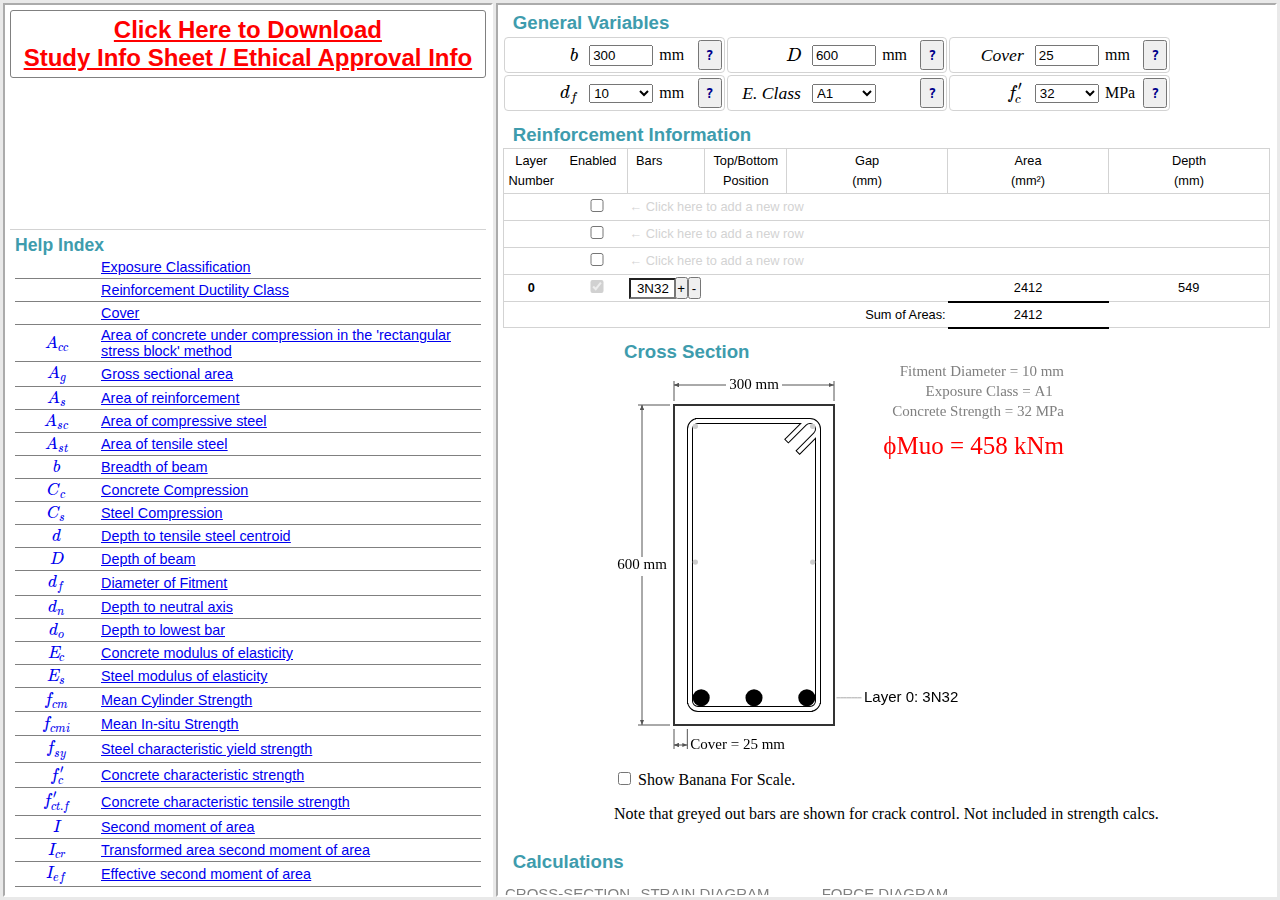
==== deploy/index_closure.htm @ 606f463e "2hr Google closure compiler minification" ====
<!doctype html>
	<html>

<head>
	<meta charset="UTF-8">
	<meta http-equiv="x-ua-compatible" content="IE=Edge"/>

	<meta name="application-name" property="og:title" content="BeamCalc S2">
	<meta name="description" property="og:description" content="Calculates the capacity of rectangular concrete beams to AS3600 2009. Shows calculation workings. Developed for my undergraduate thesis project.">
	<meta name="thumbnail" property="og:image" content="http://engineernick.com/bc/img/thumbnail.png">
	<meta property="og:url" content="http://engineernick.com/bc/">
	<meta name="author" content="Nicholas Archer">
	<meta name="date" content="2014-09-01">

	<title>BeamCalc S2</title>
	
	<link rel="stylesheet" href="style/index.css" type="text/css"/>
	<script type="text/x-mathjax-config">
		MathJax.Hub.Config({
			extensions: ["tex2jax.js"],
			jax: ["input/TeX","output/HTML-CSS"],
			tex2jax: {inlineMath: [["$$","$$"],["$$$","$$$"]]},
			messageStyle: "none",
			skipStartupTypeset: true,
			menuSettings: {
				//context: "Browser"
			},
			Tex:{
				extensions: ["color.js"]
			}
		});
	</script>
	
<script type="text/javascript" src="js/mathjax/MathJax.js"></script>

</head>


<body>
	<div id="secondarycol">
		<div id="apptitlebox" class="bmpblock">
			<a href="img/infosheet.pdf" download="InfoSheet.pdf" target="_blank" style="font-size:1.5em;">
				Click Here to Download <br>Study Info Sheet / Ethical Approval Info
			</a>
		</div>
		
		
		<div id="protips" class="protip">
			<div class="tips"></div>
			<div class="feedback"></div>
		</div>
		
		<div id="varinfodiv" class="bmpblock" >
			<!-- 
				HELP INFO GOES HERE
			-->
		</div>
	</div>
	
	<div id="maincol">	
		
		
		<div id="invardiv" class="bmpblock">
			<div style="width:100%;">
				<h2>General Variables</h2>
			</div>
			<div id="invardiv-content">
				<!--
					Variable inputs go here!
				-->
			</div>
		</div>
		
		<div id="reoinputdiv" class="bmpblock">
			<div style="width:100%;">
				<h2>Reinforcement Information</h2>
			</div>
			<div id="reoinputdiv-content">
				<table class="reotable" style="">
					<thead>
						<tr style="font-family:sans-serif;">
							<td style="width:4em;" data-tooltip="Number used to refer to a layer of reinforcement.">
								Layer<br>Number
							</td>
							<td style="width:5em;border-left:none;">Enabled<br>&nbsp;</td>
							<td style="width:3em;">Bars<br>&nbsp;</td>
							<td style="width:30px;border-left:none;"></td>
							<td style="width:6em;">Top/Bottom<br>Position</td>
							<td style="min-width:3em;">Gap<br>(mm)</td>
							<td style="min-width:3em;">Area<br>(mm&sup2;)</td>
							<td style="min-width:3em;">Depth<br>(mm)</td>
						</tr>
					</thead>
					<tbody id="reorows">
						<!--
							REO INPUT CONTROLS HERE
						-->
					</tbody>
					<tfoot>
						<tr>
							<td colspan=6 style="text-align:right;">Sum of Areas:</td>
							<td id="reosumarea" style="border-top:2px solid black;border-bottom:2px solid black;">TODO</td>
							<td></td>
						</tr>
					</tfoot>
				</table>
			</div>
		</div>
		
		
		<div id="crosssectiondiv" class="bmpblock" style="">
			<h2>Cross Section</h2>
			<canvas width="450" height="400" id="crosssectioncanvas" >
				There has been some error! A beam cross section should show up here!
			</canvas>
			<br/>
			<label for="bananaforscalecheck" onclick="b.drawSection(cs_ctx);" data-tooltip="A banana is a poor measure of scale. Please think about how big the real beam is.">
				<input type="checkbox" id="bananaforscalecheck"/> Show Banana For Scale.
			</label>
			<img id="bananascale" src="img/scale.png" style="display:none;"/>
			<p>Note that greyed out bars are shown for crack control. Not included in strength calcs.</p>
		</div>
		
		<div style="flex: 0 0 100%;"></div>
		
		<div id="calcdiv" style="" class="bmpblock">
			<div style="width:100%;">
				<h2>Calculations</h2>
			</div>
			<div id="calcdiv-content">
				<canvas style="margin-top:10px;margin-bottom:10px;" class="dncanvas" width="480" height="300">Canvas not shown</canvas>
			</div>
		</div>
	</div>
	
	
</body>


<!--<script src = "js/out/main.js"></script>-->
<script>

if(void 0===calc)var calc={};
calc.alpha2=new function(){CalcDiv.call(this);this.updateTitle=function(){this.title='<a href="#help_bar_alpha2"> &alpha;<sub>2</sub></a> = '+b.alpha2.toFixed(2)+' &nbsp;&nbsp;&nbsp;and&nbsp;&nbsp;&nbsp; <a href="#help_bar_gamma">&gamma;</a> = '+b.gamma.toFixed(2)}.bind(this);this.update=function(){var a=function(a){return"<p>"+a+"</p>"},d;d=""+a("$$$\\begin{aligned}\\alpha_2 &= 1.0 - 0.003 f'_c \\\\&= 1.0-0.003\\times "+b.fc.toFixed(0)+"\\\\&= "+(1-.003*b.fc).toFixed(2)+"\\end{aligned}$$$");d+=a("where $$$0.67 \\le \\alpha_2 \\le 0.85 $$$");
d+=a(" &there4; $$$\\alpha_2 = "+b.alpha2.toFixed(2)+" $$$");var c;c=""+a("$$$\\begin{aligned}\\gamma &= 1.05 - 0.007 f'_c \\\\&= 1.05-0.007\\times "+b.fc.toFixed(0)+"\\\\&= "+(1.05-.007*b.fc).toFixed(2)+"\\end{aligned}$$$");c+=a("where $$$0.67 \\le \\gamma \\le 0.85 $$$");c+=a(" &there4; $$$\\gamma = "+b.gamma.toFixed(2)+" $$$");this.content=a("From AS3600 Section 8.1.3(b)(ii)")+'<table style="width:100%;"><tr><td>'+d+"</td><td>"+c+"</td></tr></table>";this.updateMathJax()}.bind(this);this.on("init",
this.updateTitle);this.on("show",this.update)};void 0===calc&&(calc={});
calc.checks=new function(){CalcDiv.call(this);this.updateTitle=function(){this.title="Other Values"}.bind(this);this.update=function(){this.content="";this.addParagraph("This software does not check serviceability requirements (yet).");this.addParagraph("Values for which calculations are not shown in this software: $$\\begin{aligned}I_g &= "+b.Ixx.toFixed(0)+" ~mm^4\\\\Z_e &= "+b.Ze.toFixed(0)+" ~mm^3 \\\\A_g &= "+b.Ag.toFixed(0)+" ~mm^2 \\\\f'_{ct.f} &= "+b.fctf.toFixed(2)+" MPa \\\\(M_{uo})_{min} &= "+
b.Muo_min.toFixed(0)+" ~kNm ~(\\text{See AS3600 8.1.6.1}) \\\\(A_{st})_{min} &= "+b.Muo_min_Ast_min.toFixed(0)+" ~mm^2 ~(\\text{See AS3600 8.1.6.1}) \\\\\\end{aligned}$$");this.updateMathJax()}.bind(this);this.on("init",this.updateTitle);this.on("show",this.update)};void 0===calc&&(calc={});
calc.dn=new function(){CalcDiv.call(this);this.updateTitle=function(){this.title='<a href="#help_bar_dn">d<sub>n</sub></a> = '+b.dn.toFixed(0)+" mm"}.bind(this);this.update=function(){this.updateTitle();this.content="";this.addParagraph("Depth to neutral axis ($$$\\href{#help_bar_dn}{d_n}$$$) is calculated by the 'Rectangular Stress Block' Method (See the diagram above). This involves solving the internal horizontal forces in the beam at ultimate loading:");this.addParagraph("$$\\sum F_x = C_c + C_s + T_s = 0\\\\~\\\\~\\\\\\begin{aligned}Where~~ C_c &= \\href{#help_bar_Cc}{\\text{Compression in Concrete}}\t& {} &= \\alpha_2f'_c \\times (b)(\\gamma \\color{green}{d_n}) \\\\\t\t C_s &= \\href{#help_bar_Cs}{\\text{Compression in Steel}}\t\t\t& {} &= E_s \\sum(\\color{brown}{\\epsilon_{s i}} A_{s i}) \\\\\t\t T_s &= \\href{#help_bar_Ts}{\\text{Tension in Steel}}\t\t\t\t& {} &= E_s \\sum(\\color{brown}{\\epsilon_{s i}} A_{s i})\\\\\t\t\\\\b &= \\href{#help_bar_b}{\\text{Breadth of beam}} & {} &= "+b.b+
"mm\\\\{A_{s i}} &= \\href{#help_bar_As}{\\text{Area of reo in layer i}}\\\\\\color{brown}{\\epsilon_{s i}} &= \\href{#help_bar_epsilonsi}{\\text{Strain in reo layer i}} & {} &= 0.003 ({{d_i}/\\color{green}{d_n}} - 1)\\\\&Where~~~&  &-\\epsilon_{sy}\\le \\color{brown}{\\epsilon_{s i}} \\le \\epsilon_{sy}\\\\\\epsilon_{s y} &= \\href{#help_bar_epsilonsy}{\\text{Steel Yeild Strain}} & {} &= 0.0025 \\\\\\epsilon_{c max} &= \\href{#help_bar_epsiloncmax}{\\text{Highest allowable strain in Concrete}} & {} &= 0.003 \\\\E_s &= \\href{#help_bar_Es}{\\text{Young's Modulus of Steel}} & {} &= 200000MPa\\end{aligned}$$");
this.addParagraph("At this point, there are 3 unknowns:");this.addParagraph("<ol><li>$$$ \\color{green}{d_n} $$$</li><li>Which layers are in tension and which are in compression?</li><li>Which steel layers are yeilded/elastic?</li></ol>");this.addParagraph("You need to make assumptions for 2 & 3. <b>This software solves this problem by brute force guess-and check. The strain diagram above shows which layers are in tension/compression and yeilded/elastic</b>");b_dn=b.dn;var a=[];a.push("C_c &= (\\alpha_2 f_c)(b \\times \\gamma \\color{green}{d_n})");
var d=[];d.push("C_c &= ("+b.alpha2.toFixed(2)+"\\times"+b.fc.toFixed(0)+")("+b.b.toFixed(0)+"\\times"+b.gamma.toFixed(2)+"  \\color{green}{d_n}) &&N");var c=[];c.push("C_c &= -"+(b.alpha2*b.fc*b.b*b.gamma/1E3).toFixed(2)+"\\color{green}{d_n} &kN");for(var e=[],g=[{dn:1,val:-b.alpha2*b.fc*b.b*b.gamma}],f=b.reo.length-1;0<=f;f--){var h=b.layer_strain_from_layer_dn(b.reo[f],b_dn,!0),k="",k=0>=h?"-":"",m=null,l=0,n=0;.0025<=Math.abs(h)?(e.push("\\epsilon_{s"+f+"} &= yielded &  {} &= "+k+"0.0025"),m=
k+"0.0025",n=0,l=parseFloat(m)):(e.push("\\epsilon_{s"+f+"} &= elastic &  {} &= 0.003( "+b.reo[f].depth.toFixed(0)+" / {\\color{green}{d_n}} - 1)"),m="0.003( "+b.reo[f].depth.toFixed(0)+" / {\\color{green}{d_n}} - 1)",n=.003*b.reo[f].depth,l=-.003);0>=h?(a.push("C_{s"+f+"} &= E_s \\times ([\\epsilon_{s"+f+"}] \\times A_{s"+f+"})"),d.push("C_{s"+f+"} &= "+b.Es+" \\times (["+m+"] &\\times "+b.reo[f].area.toFixed(0)+") &N"),0!==n?(c.push("C_{s"+f+"} &= {"+(b.Es*b.reo[f].area*n/1E3).toFixed(0)+"} /{\\color{green}{d_n}} "+
(b.Es*b.reo[f].area*l/1E3).toFixed(0)+" &kN"),g.push({dn:-1,val:b.Es*b.reo[f].area*n})):c.push("C_{s"+f+"} &= "+(b.Es*b.reo[f].area*l/1E3).toFixed(0)+" &kN")):(a.push("T_{s"+f+"} &= E_s \\times ([\\epsilon_{s"+f+"}] \\times A_{s"+f+"})"),d.push("T_{s"+f+"} &= "+b.Es+" \\times (["+m+"] &\\times "+b.reo[f].area.toFixed(0)+") &N"),0!==n?(c.push("T_{s"+f+"} &= {"+(b.Es*b.reo[f].area*n/1E3).toFixed(0)+"} /{\\color{green}{d_n}} "+(b.Es*b.reo[f].area*l/1E3).toFixed(0)+" &kN"),g.push({dn:-1,val:b.Es*b.reo[f].area*
n})):c.push("T_{s"+f+"} &= "+(b.Es*b.reo[f].area*l/1E3).toFixed(0)+" &kN"));g.push({dn:0,val:b.Es*b.reo[f].area*l})}g.sort(function(a,c){return a.dn-c.dn});h=[0,0,0];for(f=0;f<g.length;f++)line=g[f],0>g[0].dn?h[line.dn+1]+=line.val:h[line.dn]+=line.val;console.log(g);console.log(h);f=[];0!==h[2]&&f.push("("+(h[2]/1E3).toFixed(2)+"){\\color{green}{d^2_n}}");0!==h[1]&&f.push("("+(h[1]/1E3).toFixed(2)+"){\\color{green}{d_n}}");0!==h[0]&&f.push("("+(h[0]/1E3).toFixed(2)+")");this.addParagraph("Here are our strains: (note that yielded layers are at $$$\\epsilon_{sy}$$$)");
this.addParagraph("$$\\begin{aligned}"+e.join("\\\\")+"\\end{aligned}$$");this.addParagraph("And our full equations:");this.addParagraph("$$\\begin{aligned}"+a.join("\\\\")+"\\end{aligned}$$");this.addParagraph("Substituting in all the known values:");this.addParagraph("$$\\begin{aligned}"+d.join("\\\\")+"\\end{aligned}$$");this.addParagraph("Simplifing:");this.addParagraph("$$\\begin{aligned}"+c.join("\\\\")+"\\end{aligned}$$");this.addParagraph("Now resubstitute back into the following equation and solve for $$$\\color{green}{d_n}$$$!");
this.addParagraph("$$\\begin{aligned}\\sum F_x &= C_c + C_s + T_s = 0 \\\\"+(0>g[0].dn?"\\color{green}{d_n} \\times":"")+" \\sum F_x &= "+f.join(" + ")+" = 0\\\\\\color{green}{d_n} &= "+b_dn.toFixed(0)+"mm\\end{aligned}$$");this.updateMathJax()}.bind(this);this.on("init",this.updateTitle);this.on("show",this.update)};calc=calc||{};calc.arr=[calc.alpha2,calc.dn,calc.Muo,calc.kuo];void 0===calc&&(calc={});
calc.kuo=new function(){CalcDiv.call(this);this.updateTitle=function(){var a=b.kuo,d="";this.topdiv.style.backgroundColor="";.36<a&&(d='<span style="color:red"> &gt;0.36 beam is over-reinforced (See AS3600 8.1.5)</span>',this.topdiv.style.backgroundColor="yellow",console.log(this.topdiv));.1>a&&(d='<span style="color:red"> &lt;0.1 beam might be under-reinforced (See AS3600 8.1.5)</span>',this.topdiv.style.backgroundColor="yellow");this.title='<a href="#help_bar_kuo"> k<sub>uo</sub></a> = '+b.kuo.toFixed(3)+
d}.bind(this);this.update=function(){var a=b.kuo;this.content="";this.addParagraph("$$k_{uo} = \\frac{d_n}{d_o}$$");this.addParagraph("Where:");this.addParagraph("$$d_o =\\href{#help_bar_do}{\\text{Depth to lowest reo layer from top surface}} = "+b.d0.toFixed(0)+"$$");this.addParagraph("$$d_n =\\href{#help_bar_dn}{\\text{Depth to Neutral Axis}} = "+b.dn.toFixed(0)+"$$");this.addParagraph("Thus:");this.addParagraph("$$k_{uo} = "+a.toFixed(3)+"$$");.1>a||.36<a?(this.addParagraph('<div class="calcerror">ERROR! $$$k_uo$$$ should be more than ~0.1 and less than 0.36 (Except for in special conditions.) - See AS3600 8.1.5.</div>'),
this.addParagraph('<div class="calcerror">To fix this you must change the depth of the beam or add / remove reinforcment</div>')):this.addParagraph("Within limits: $$$k_{uo}$$$ should be more than ~0.1 and less than 0.36 (Except for in special conditions.) - See AS3600 8.1.5.");this.updateMathJax()}.bind(this);this.on("init",this.updateTitle);this.on("show",this.update)};void 0===calc&&(calc={});
calc.Muo=new function(){CalcDiv.call(this);this.updateTitle=function(){var a=b.Muo_min,d=b.Muo,c="";this.topdiv.style.backgroundColor="";d<a&&(c='<span style="color:red"> &lt; <a href="#help_bar_Muomin">(M<sub>uo</sub>)<sub>min</sub></a>  (= '+a.toFixed(0)+" kNm) (See AS3600 8.1.6 Minimum Capacity)</span>",this.topdiv.style.backgroundColor="yellow");this.title='<a href="#help_bar_Muo"> M<sub>uo</sub></a> = '+d.toFixed(0)+" kNm"+c}.bind(this);this.update=function(){this.content="";b_dn=b.dn;var a=
[];a.push("C_c &= -"+(b.alpha2*b.fc*b.b*b.gamma/1E3).toFixed(2)+"\\color{green}{d_n} &{}&="+b.Cc_from_dn(b_dn).toFixed(1)+" ~kN");for(var d=["\\frac{\\gamma \\color{green}{d_n}}{2} &= "+(b.gamma*b_dn*.5).toFixed(0)+"mm"],c=[b.Cc_from_dn(b_dn).toFixed(1)+"kN \\times&"+(b.gamma*b_dn*.5/1E3).toFixed(3)+"m & {}&="+(b.Cc_from_dn(b_dn)*b.gamma*b_dn*.5/1E3).toFixed(0)+"~kNm"],e=b.reo.length-1;0<=e;e--){d.push("d_{"+e+"} &= "+b.reo[e].depth.toFixed(0)+" mm");var g=b.layer_strain_from_layer_dn(b.reo[e],b_dn,
!0),f=b.layer_force_from_layer_dn(b.reo[e],b_dn);c.push(f.toFixed(1)+"kN \\times& "+(b.reo[e].depth/1E3).toFixed(3)+"m &{}&= "+(f*b.reo[e].depth/1E3).toFixed(1)+"~kNm");var h=1,h=0>=g?-1:1,k=0,m=0;.0025<=Math.abs(g)?(m=0,k=.0025*h):(m=.003*b.reo[e].depth,k=-.003);0>=g?.0025<=Math.abs(g)?a.push("C_{s"+e+"} &= "+(b.Es*b.reo[e].area*k/1E3).toFixed(0)+"&{} &="+f.toFixed(1)+"~kN"):a.push("C_{s"+e+"} &= {"+(b.Es*b.reo[e].area*m/1E3).toFixed(0)+"} /{\\color{green}{d_n}} "+(b.Es*b.reo[e].area*k/1E3).toFixed(0)+
"&{} &= "+f.toFixed(1)+" ~kN"):.0025<=Math.abs(g)?a.push("T_{s"+e+"} &= "+(b.Es*b.reo[e].area*k/1E3).toFixed(0)+"& {}&="+f.toFixed(1)+" ~kN"):a.push("T_{s"+e+"} &= {"+(b.Es*b.reo[e].area*m/1E3).toFixed(0)+"} /{\\color{green}{d_n}} "+(b.Es*b.reo[e].area*k/1E3).toFixed(0)+"& {} &="+f.toFixed(1)+"~kN")}this.addParagraph("$$$M_{uo}$$$ is found by the sum of moments of internal forces at ultimate loading.<br>This software uses the top surface of the beam as the 'fulcrum point' about which moments are calculated.");
this.addParagraph("$$M_{uo} = \\sum M_{\\text{at top surface}} = C_c \\frac{\\gamma d_n}{2} + C_{si}d_i + T_{si}d_i\\\\~\\\\~\\\\\\begin{aligned}Where~~ C_c =& \\href{#help_bar_Cc}{\\text{Compression in Concrete}} \\\\\t\t C_{si} =& \\href{#help_bar_Cs}{\\text{Compression in steel layer i}} \\\\\t\t T_{si} =& \\href{#help_bar_Ts}{\\text{Tension in steel layer i}} \\\\d_i =& \\text{Depth from top of beam}\\\\ & \\text{to centroid of steel layer i} \\\\\\end{aligned}$$");this.addParagraph("To find these values, substitute $$$\\color{green}{d_n = "+
b_dn.toFixed(0)+" mm}$$$ back into the equations developed in the calculations above:");this.addParagraph("$$\\begin{aligned}"+a.join("\\\\")+"\\end{aligned}$$");this.addParagraph("And:");this.addParagraph("$$\\begin{aligned}"+d.join("\\\\")+"\\end{aligned}$$");this.addParagraph("Finally, substitute back into $$$\\sum M_x$$$ equation above:");this.addParagraph("$$\\begin{aligned}\\bf{Force} \\times& \\bf{d_i} &{} &= \\bf{Moment}\\\\"+c.join("\\\\")+"\\\\{}&{}&\\sum {}&=\\overline{\\underline{"+b.Muo.toFixed(0)+
"~kNm}} = M_{uo}\\end{aligned}$$");this.updateMathJax()}.bind(this);this.on("init",this.updateTitle);this.on("show",this.update)};void 0===calc&&(calc={});
calc.phi=new function(){CalcDiv.call(this);this.updateTitle=function(){this.title='<a href="#help_bar_phi">&#x3d5;</a> = '+b.phi.toFixed(2)}.bind(this);this.update=function(){this.content="";this.addParagraph("Find Capacity Reduction Factor From AS3600 from Table 2.2.2 (b)(i)");this.addParagraph("$$\\begin{aligned}\\phi &= 1.19 - \\frac{13}{12} k_{uo} \\\\&= 1.19 - \\frac{13}{12} "+b.kuo.toFixed(3)+"\\\\&= "+(1.19-13/12*b.kuo).toFixed(3)+"\\end{aligned}$$");this.addParagraph("$$Where ~~~ 0.6 \\le \\phi \\le 0.8$$");this.addParagraph("Thus:");
this.addParagraph("$$\\phi = "+b.phi.toFixed(2)+"$$");this.updateMathJax()}.bind(this);this.on("init",this.updateTitle);this.on("show",this.update)};void 0===calc&&(calc={});
calc.phiMuo=new function(){CalcDiv.call(this);this.updateTitle=function(){this.title='<a href="#help_bar_phi">&#x3d5;</a><a href="#help_bar_Muo">M<sub>uo</sub></a> = '+b.phiMuo.toFixed(0)+" kNm"}.bind(this);this.update=function(){this.content="";this.addParagraph("Find Ultimate Capacity According to AS3600 2.2.2:");this.addParagraph("$$\\begin{aligned}\\phi M_{uo} &= "+b.phi.toFixed(2)+"\\times"+b.Muo.toFixed(0)+"~kNm \\\\&= "+b.phiMuo.toFixed(0)+" ~kNm\\end{aligned}$$");this.updateMathJax()}.bind(this);
this.on("init",this.updateTitle);this.on("show",this.update)};var AS3600={};
AS3600["4.10.3.2"]=new function(){this.class_index="A1 A2 B1 B2 C1 C2".split(" ");this.fc_index=[20,25,32,40,50];this.coverdata_standard=[[20,20,20,20,20],[,30,25,20,20],[,,40,30,25],[,,,45,35],[,,,,50],[,,,,65]];this.coverdata_nonstandard=[[20,20,20,20,20],[,30,20,20,20],[,,30,25,20],[,,,35,25],[,,,,45],[,,,,60]];this.get_min_cover_from_fc_eclass=function(a,d){var c=this.fc_index.indexOf(Math.min(a,50)),e=this.class_index.indexOf(d);if(-1===c||-1===e)console.error("error in AS3600['4.10.3.2'] fc or eclass not found");else return this.coverdata_standard[e][c]}.bind(this);
this.get_min_fc_from_eclass=function(a){a=this.class_index.indexOf(a);if(-1===a)console.error("error in AS3600['4.10.3.2'] eclass not found");else{a=this.coverdata_standard[a];for(var d=0;void 0===a[d];d++);return this.fc_index[d]}}.bind(this);this.get_max_eclass_from_fc=function(a){a=this.fc_index.indexOf(Math.min(a,50));if(-1===a)console.error("error in AS3600['4.10.3.2'] fc not found");else{for(var d=this.coverdata_standard.length-1;void 0===this.coverdata_standard[d][a]&&0<=d;d--);return this.class_index[d]}}.bind(this);
this.eclass_lessthan_eclass=function(a,d){return this.class_index.indexOf(a)<this.class_index.indexOf(d)}.bind(this)};Beam.prototype.drawSection=function(a){this.Ts_centroid_depth_from_dn(this.dn);var d=a.canvas,c=Math.min((d.width-210)/this.b,(d.height-80)/this.D);a.clearRect(0,0,d.width,d.height);a.save();a.fillStyle="grey";a.font="15px serif";a.textBaseline="top";a.textAlign="right";a.fillText("Fitment Diameter = "+this.df+" mm",d.width,0);a.fillText("Exposure Class = "+this.eclass+"   ",d.width,20);a.fillText("Concrete Strength = "+this.fc+" MPa",d.width,40);a.fillStyle="red";a.font="25px serif";a.textBaseline=
"top";a.textAlign="right";a.fillText("\u03d5Muo = "+(this.phi*this.Muo).toFixed(0)+" kNm",d.width,70);a.translate(60+this.b/2*c,40+this.D/2*c+(d.height-40-40-this.D*c)/2);a.strokeStyle="#333333";a.lineWidth=2;a.strokeRect(-this.b/2*c,-this.D/2*c,this.b*c,this.D*c);dim(a,-this.b/2*c,-this.D/2*c,-this.b/2*c,this.D/2*c,Math.PI,32,this.D+" mm");dim(a,-this.b/2*c,-this.D/2*c,this.b/2*c,-this.D/2*c,-Math.PI/2,20,this.b+" mm");dim(a,-this.b/2*c,this.D/2*c,-this.b/2*c+this.cover*c,this.D/2*c,Math.PI/2,20,
"");document.querySelector("#bananaforscalecheck")&&document.querySelector("#bananaforscalecheck").checked&&(d=180*c,a.drawImage(document.querySelector("#bananascale"),-d/2,-d/2,d,d));a.fillStyle="black";a.font="15px serif";a.textBaseline="middle";a.textAlign="left";a.fillText("Cover = "+this.cover+" mm",-this.b/2*c+this.cover*c+3,this.D/2*c+20);drawFitment(a,(-this.b/2+this.cover+this.df/2)*c,(-this.D/2+this.cover+this.df/2)*c,(this.b-2*this.cover-this.df)*c,(this.D-2*this.cover-this.df)*c,3*this.df/
2*c,30*c,this.df*c);for(var d=this.reo.concat([]),e=0;e<d.length;e++)d[e].index=e;d.sort(function(a,c){return a.depth-c.depth});var g=-Infinity;a.fillStyle="black";for(e=0;e<d.length;e++){for(var f=d[e],h=(this.b-2*(this.cover+this.df)-f.diameter)/(f.number-1),k=0;k<f.number;k++)a.fillCircle((-this.b/2+this.cover+this.df+f.diameter/2+k*h)*c,(-this.D/2+f.depth)*c,f.diameter/2*c);h=-this.D/2*c+f.depth*c;g>=h-15&&(h=g+15);g=h;a.font="15px sans-serif";a.fillText("Layer "+f.index+": "+f.number+"N"+f.diameter,
this.b/2*c+30,h);a.strokeStyle="#AAAAAA";a.lineWidth=1;a.beginPath();a.moveTo(this.b/2*c+3,(-this.D/2+f.depth)*c);a.bezierCurveTo(this.b/2*c+15,(-this.D/2+f.depth)*c,this.b/2*c+15,h,this.b/2*c+27,h);a.stroke()}g=[];0===d[0].offset&&"highest"===d[0].from?last_depth=d[0].depth:(g.push({number:Math.floor((this.b-2*this.cover-2*this.df)/310)+2,diameter:10,depth:this.cover+this.df+5}),last_depth=g[g.length-1].depth);for(e=0;e<d.length;e++)if(h=d[e].depth-last_depth,300>h)last_depth=d[e].depth;else for(f=
Math.ceil(h/300),h/=f,k=0;k<f-1;k++)last_depth+=h,g.push({number:2,diameter:10,depth:last_depth});a.fillStyle="#CCCCCC";for(e=0;e<g.length;e++)for(f=g[e],h=(this.b-2*(this.cover+this.df)-f.diameter)/(f.number-1),k=0;k<f.number;k++)a.fillCircle((-this.b/2+this.cover+this.df+f.diameter/2+k*h)*c,(-this.D/2+f.depth)*c,f.diameter/2*c);a.restore();return"ended draw normally"};Beam.prototype.drawStressBlock=function(a){var d=a.canvas;a.setLineDash||(console.warn("Your browser isnt able to draw dashed lines :("),a.setLineDash=function(){});a.font="12px serif";a.textBaseline="top";a.textAlign="left";var c=d.height-70,e=d.width-4,g=function(a){return m/this.b*a}.bind(this),f=function(a){return l/this.D*a}.bind(this),h=this.dn,k=this.Ts_centroid_depth_from_dn(h),m=100,l=Math.max(100,Math.min(c,this.D/this.b*m)),c=f(h);f(k);a.clearRect(0,0,d.width,d.height);a.save();a.translate(2,
40);a.save();a.textBaseline="top";a.textAlign="left";a.font="15px sans-serif";a.fillStyle="grey";a.fillText("CROSS-SECTION",0,-38);a.restore();a.setLineDash([4,4,12,4]);a.beginPath();a.strokeStyle="grey";a.lineWidth=1;a.moveTo(-10,c);a.lineTo(e+10,c);a.stroke();a.fillStyle="grey";a.fillText("dn = "+h.toFixed(0)+"mm",m+5,c+2);a.setLineDash([]);CanvasPatterns.set2x2Hatch(a,"limegreen");a.fillRect(0,0,m,c*this.gamma);a.fillStyle="limegreen";a.textBaseline="bottom";a.fillText("\u0263dn = "+(h*this.gamma).toFixed(0)+
"mm",m+5,c*this.gamma-2);a.lineWidth=2;a.strokeStyle="black";a.strokeRect(0,0,m,l);for(d=0;d<this.reo.length;d++){var e=this.reo[d],k=.1*m,n=.8*m/(e.number-1),q=this.layer_strain_from_layer_dn(e,h);a.fillStyle=0<q?"red":"blue";for(var p=Math.max(2,Math.min(g(10),f(10))),t=1.8*p,s=0;s<e.number;s++)0<q?a.fillCircle(k+n*s,f(e.depth),p):a.fillRect(k+n*s-t/2,f(e.depth)-t/2,t,t)}a.translate(200,0);a.save();a.textBaseline="top";a.textAlign="center";a.font="15px sans-serif";a.fillStyle="grey";a.fillText("STRAIN DIAGRAM",
0,-38);a.restore();g=function(a,c){return c?-Math.min(.0025,Math.max(-.0025,this.strain_from_d_dn(a,h)))/.0025*60:-this.strain_from_d_dn(a,h)/.003*10}.bind(this);60<Math.abs(g(this.D))&&(g=function(a,c){if(c)return-Math.min(.0025,Math.max(-.0025,this.strain_from_d_dn(a,h)))/.0025*60;var d=this.strain_from_d_dn(a,h),e=Math.abs(this.strain_from_d_dn(this.D,h));return-d/e*60}.bind(this));CanvasPatterns.setHorizontalLine(a,"#FFC9FF");a.lineWidth=1;a.strokeStyle="magenta";a.beginPath();a.moveTo(0,0);a.lineTo(g(0),
0);a.lineTo(g(this.D),l);a.lineTo(0,l);a.fill();a.stroke();a.fillStyle="magenta";a.textAlign="left";a.textBaseline="bottom";a.fillText("\u03b5cmax = 0.003",g(0),-2);for(d=0;d<this.reo.length;d++)e=this.reo[d],k=this.layer_strain_from_layer_dn(e,h,!0),0<k?(a.strokeStyle="red",a.fillStyle="red"):(a.strokeStyle="blue",a.fillStyle="blue"),a.lineWidth=2,a.beginPath(),a.moveTo(0,f(e.depth)),a.lineTo(g(e.depth),f(e.depth)),a.stroke(),a.textAlign="left",a.textBaseline="middle",a.fillText("\u03b5s"+d+" = "+
k.toFixed(4)+(.0025<Math.abs(k)?" yield":" elast"),10,f(e.depth));a.lineWidth=2;a.strokeStyle="black";a.beginPath();a.moveTo(0,0);a.lineTo(0,l);a.stroke();a.translate(180,0);a.save();a.textBaseline="top";a.textAlign="center";a.font="15px sans-serif";a.fillStyle="grey";a.fillText("FORCE DIAGRAM",0,-38);a.restore();CanvasPatterns.set2x2Hatch(a,"limegreen");a.lineWidth=1;a.strokeStyle="limegreen";a.fillRect(0,0,50,c*this.gamma);a.strokeRect(0,0,50,c*this.gamma);a.fillStyle="limegreen";a.textAlign="center";
a.textBaseline="bottom";c=this.Cc_from_dn(h);a.fillText("Cc = "+c.toFixed(0)+"kN ("+(-this.fc*this.alpha2).toFixed(0)+"MPa)",25,-2);for(d=0;d<this.reo.length;d++)e=this.reo[d],k=this.layer_strain_from_layer_dn(e,h),c=this.layer_force_from_layer_dn(e,h),a.textBaseline="middle",0<k?(a.strokeStyle="red",a.fillStyle="red",a.textAlign="left",a.fillText("Ts"+d+" = "+c.toFixed(0)+"kN",3,f(e.depth))):(a.strokeStyle="blue",a.fillStyle="blue",a.textAlign="right",a.fillText("Cs"+d+" = "+c.toFixed(0)+"kN",-3,
f(e.depth))),a.lineWidth=2,drawArrow(a,0,f(e.depth),g(e.depth,!0),f(e.depth),6);a.lineWidth=2;a.strokeStyle="black";a.beginPath();a.moveTo(0,0);a.lineTo(0,l);a.stroke();a.restore();return"ended draw normally"};function Beam(){this.create=function(){this.eclass="A1";this.minbarspacing=void 0;this.reo=[{number:2,diameter:10,area:156,depth:40},{number:2,diameter:10,area:200,depth:560}];this.df=10;this.b=300;this.D=600;this.cover=25;this.Ln=3E3;this.fc=32;this.Ec=void 0;this.epsiloncmax=.003;this.rhoc=2400;this.fsy=500;this.Es=2E5;this.epsilonsy=this.fsy/this.Es}.bind(this);Object.defineProperty(this,"innerWidth",{get:function(){return this.b-2*(this.cover+this.df)}.bind(this)});this.get_tension_reo=function(){console.warn("check this function before use");
for(var a=[],d=this.dn,c=0;c<this.reo.length;c++)0<this.layer_strain_from_layer_dn(this.reo[c],d)&&a.push(this.reo[c]);return a}.bind(this);this.get_compression_reo=function(){console.warn("check this function before use");for(var a=[],d=this.dn,c=0;c<this.reo.length;c++)0>this.layer_strain_from_layer_dn(this.reo[c],d)&&a.push(this.reo[c]);return a}.bind(this);Object.defineProperty(this,"MuoWRONG",{get:function(){var a=this.dn,d=this.Cc_from_dn(a),c=this.Cc_centroid_depth_from_dn(a),e=this.Ts_from_dn(a),
g=this.Ts_centroid_depth_from_dn(a),f=this.Cs_from_dn(a),a=this.Cs_centroid_depth_from_dn(a);return(d*c+e*g+(f*a||0))/1E3}.bind(this)});Object.defineProperty(this,"Muo",{get:function(){for(var a=this.dn,d=this.Cc_from_dn(a)*this.Cc_centroid_depth_from_dn(a),c=0;c<this.reo.length;c++)d+=this.layer_force_from_layer_dn(this.reo[c],a)*this.reo[c].depth;return d/1E3}.bind(this)});Object.defineProperty(this,"kuo",{get:function(){return this.dn/this.d0}.bind(this)});Object.defineProperty(this,"ku",{get:function(){var a=
this.dn;return a/this.Ts_centroid_depth_from_dn(a)}.bind(this)});Object.defineProperty(this,"phi",{get:function(){return Math.max(.6,Math.min(.8,1.19-13/12*this.kuo))}.bind(this)});Object.defineProperty(this,"phiMuo",{get:function(){return this.phi*this.Muo}.bind(this)});Object.defineProperty(this,"d0",{get:function(){for(var a=-Infinity,d=0;d<this.reo.length;d++)this.reo[d].depth>a&&(a=this.reo[d].depth);return a}.bind(this)});Object.defineProperty(this,"Muo_min",{get:function(){return 1.2*this.Ze*
this.fctf/1E6}.bind(this)});Object.defineProperty(this,"Muo_min_Ast_min",{get:function(){return.2*Math.pow(this.D/this.Ts_centroid_depth,2)*this.fctf/this.fsy*this.b*this.Ts_centroid_depth}.bind(this)});Object.defineProperty(this,"dn",{get:function(){var a,d=this.D,c=0,e,g=0;do a=(d+c)/2,e=this.Ts_from_dn(a)+this.Cs_from_dn(a)+this.Cc_from_dn(a),0<e?c=a:d=a,g++;while(.05<Math.abs(e)&&50>g);return a}.bind(this)});Object.defineProperty(this,"Ts",{get:function(){return this.Ts_from_dn(this.dn)}.bind(this)});
Object.defineProperty(this,"Cs",{get:function(){return this.Cs_from_dn(this.dn)}.bind(this)});Object.defineProperty(this,"Cc",{get:function(){return this.Cc_from_dn(this.dn)}.bind(this)});this.Ts_from_dn=function(a){return this.Fs_from_dn_tension(a,!0)}.bind(this);this.Cs_from_dn=function(a){return this.Fs_from_dn_tension(a,!1)}.bind(this);this.Cc_from_dn=function(a){return-(this.b*a*this.gamma)*this.fc*this.alpha2/1E3}.bind(this);this.Fs_from_dn_tension=function(a,d){for(var c=0,e,g=0;g<this.reo.length;g++)e=
this.epsiloncmax/a*(this.reo[g].depth-a),e=d?Math.max(0,Math.min(e,this.epsilonsy)):Math.max(-this.epsilonsy,Math.min(e,0)),c+=this.reo[g].area*this.Es*e/1E3;return c}.bind(this);Object.defineProperty(this,"Ts_centroid_depth",{get:function(){return this.Ts_centroid_depth_from_dn(this.dn)}.bind(this)});Object.defineProperty(this,"d",{get:function(){return this.Ts_centroid_depth_from_dn(this.dn)}.bind(this)});Object.defineProperty(this,"Cs_centroid_depth",{get:function(){return this.Cs_centroid_depth_from_dn(this.dn)}.bind(this)});
Object.defineProperty(this,"Cc_centroid_depth",{get:function(){return this.Cc_centroid_depth_from_dn(this.dn)}.bind(this)});this.Ts_centroid_depth_from_dn=function(a){return this.Fs_centroid_from_dn_tension(a,!0)}.bind(this);this.Cs_centroid_depth_from_dn=function(a){return this.Fs_centroid_from_dn_tension(a,!1)}.bind(this);this.Cc_centroid_depth_from_dn=function(a){return this.gamma*a/2}.bind(this);this.Fs_centroid_from_dn_tension=function(a,d){for(var c,e=0,g=0,f=0;f<this.reo.length;f++)if(c=this.layer_strain_from_layer_dn(this.reo[f],
a),d&&0<c||!d&&0>c)e+=this.reo[f].area,g+=this.reo[f].area*this.reo[f].depth;return g/e||void 0}.bind(this);this.strain_from_d_dn=function(a,d){return this.epsiloncmax/d*(a-d)}.bind(this);this.layer_strain_from_layer_dn=function(a,d,c){a=this.strain_from_d_dn(a.depth,d);c||(a=Math.max(-this.epsilonsy,Math.min(a,this.epsilonsy)));return a}.bind(this);this.layer_force_from_layer_dn=function(a,d){var c=this.layer_strain_from_layer_dn(a,d,!1);return a.area*this.Es*c/1E3}.bind(this);this.layer_force_from_layer_strain=
function(a,d){return a.area*this.Es*Math.max(-this.epsilonsy,Math.min(this.epsilonsy,d))/1E3}.bind(this);this.layer_yielded_from_layer_dn=function(a,d){var c=this.layer_strain_from_layer_dn(a,d);return-.0025>=c||.0025<=c}.bind(this);Object.defineProperty(this,"As",{get:function(){var a=0;for(i=0;i<this.reo.length;i++)a+=this.reo[i].area;return a}.bind(this)});Object.defineProperty(this,"Ast",{get:function(){return this.Ast_from_dn(this.dn)}.bind(this)});Object.defineProperty(this,"Asc",{get:function(){return this.Asc_from_dn(this.dn)}.bind(this)});
Object.defineProperty(this,"Acc",{get:function(){return this.gamma*this.dn*this.b}.bind(this)});this.Ast_from_dn=function(a){return this.As_from_dn_tension(a,!0)}.bind(this);this.Asc_from_dn=function(a){return this.As_from_dn_tension(a,!1)}.bind(this);this.As_from_dn_tension=function(a,d){for(var c,e=0,g=0;g<this.reo.length;g++)if(c=this.epsiloncmax/a*(this.reo[g].depth-a),d&&0<c||!d&&0>c)e+=this.reo[g].area;return e||void 0}.bind(this);Object.defineProperty(this,"gamma",{get:function(){return Math.max(.67,
Math.min(.85,1.05-.007*this.fc))}.bind(this)});Object.defineProperty(this,"alpha2",{get:function(){return Math.max(.67,Math.min(.85,1-.003*this.fc))}.bind(this)});Object.defineProperty(this,"fctf",{get:function(){return.6*Math.sqrt(this.fc)}.bind(this)});Object.defineProperty(this,"k",{get:function(){var a=this.dn,d=this.Ts_centroid_depth_from_dn(a);return a/d}.bind(this)});Object.defineProperty(this,"Ze",{get:function(){return this.b*Math.pow(this.D,2)/6}.bind(this)});Object.defineProperty(this,
"Ixx",{get:function(){return this.b*Math.pow(this.D,3)/12}.bind(this)});this.toString=function(){return JSON.stringify(this).replace(/,/g,",\n")}.bind(this);Object.defineProperty(this,"Ag",{get:function(){return this.b*this.D}.bind(this)});Object.defineProperty(this,"p",{get:function(){return this.Ast/this.b/this.D}.bind(this)});Object.defineProperty(this,"beta",{get:function(){return this.Ast/this.b/this.D}.bind(this)});this.create()};CanvasRenderingContext2D.prototype.moveToV=function(a){this.moveTo(a.x,a.y)};CanvasRenderingContext2D.prototype.lineToV=function(a){this.lineTo(a.x,a.y)};CanvasRenderingContext2D.prototype.arrowv=function(a,d,c){this.beginPath();this.moveTo(a.x,a.y);this.lineTo(d.x,d.y);this.stroke();a=Math.atan2(d.y-a.y,d.x-a.x);this.save();this.translate(d.x,d.y);this.rotate(a-Math.PI/2);this.beginPath();this.moveTo(-.3*c,-1*c);this.lineTo(0,0);this.lineTo(.3*c,-1*c);this.stroke();this.restore()};
CanvasRenderingContext2D.prototype.arrow=function(a,d,c,e,g){this.beginPath();this.moveTo(a,d);this.lineTo(c,e);this.stroke();a=Math.atan2(e-d,c-a);this.save();this.translate(c,e);this.rotate(a-Math.PI/2);this.beginPath();this.moveTo(-.3*g,-1*g);this.lineTo(0,0);this.lineTo(.3*g,-1*g);this.stroke();this.restore()};CanvasRenderingContext2D.prototype.circle=function(a,d,c){this.arc(a,d,Math.max(0,c),0,2*Math.PI)};
CanvasRenderingContext2D.prototype.fillCircle=function(a,d,c){this.beginPath();this.circle(a,d,c);this.fill()};CanvasRenderingContext2D.prototype.strokeCircle=function(a,d,c){this.beginPath();this.circle(a,d,c);this.stroke()};CanvasRenderingContext2D.prototype.fillStrokeCircle=function(a,d,c){this.beginPath();this.circle(a,d,c);this.fill();this.stroke()};
CanvasRenderingContext2D.prototype.sharpLine=function(a,d,c,e,g,f,h,k){a=Math.round(a);d=Math.round(d);c=Math.round(c);e=Math.round(e);for(var m=this.getImageData(0,0,this.canvas.width,this.canvas.height),l,n=Math.abs(c-a),q=a<c?1:-1,p=Math.abs(e-d),t=d<e?1:-1,s=(n>p?n:-p)/2;;){l=4*a+4*this.canvas.width*d;m.data[l+0]=g;m.data[l+1]=f;m.data[l+2]=h;m.data[l+3]=k;if(a===c&&d===e)break;l=s;l>-n&&(s-=p,a+=q);l<p&&(s+=n,d+=t)}this.putImageData(m,0,0)};
CanvasRenderingContext2D.prototype.sharpLineV=function(a,d,c,e,g,f){this.sharpLine(a.x,a.y,d.x,d.y,c,e,g,f)};CanvasRenderingContext2D.prototype.setPixel=function(a,d,c,e,g,f){var h=this.getImageData(0,0,this.canvas.width,this.canvas.height);a=4*a+4*this.canvas.width*d;h.data[a+0]=c;h.data[a+1]=e;h.data[a+2]=g;h.data[a+3]=f;this.putImageData(h,0,0)};CanvasPatterns=new function(){this.set2x2Hatch=function(a,d){var c=document.createElement("canvas"),e=c.getContext("2d");c.width=2;c.height=2;e.fillStyle=d;e.fillRect(0,0,1,1);e.fillRect(0,1,1,1);a.fillStyle=a.createPattern(c,"repeat")};this.setHorizontalLine=function(a,d){var c=document.createElement("canvas"),e=c.getContext("2d");c.width=1;c.height=6;e.fillStyle=d;e.fillRect(0,0,1,1);a.fillStyle=a.createPattern(c,"repeat")}};function CalcDiv(){EventDispatcher.call(this);this.contentdiv=this.topdiv=this.body=null;this._collapsed=!1;this.init=function(){this.body=this.body||document.createElement("div");this.body.innerHTML='<div class="CalcDiv">\r\n\t\t\t<table class="topdiv">\r\n\t\t\t\t<tr>\r\n\t\t\t\t\t<td style="width:30px;padding-right:10px;">\r\n\t\t\t\t\t\t<button class="minmaxbutton" title="Show workings.">+</button>\r\n\t\t\t\t\t</td>\r\n\t\t\t\t\t<td class="titlediv">\r\n\t\t\t\t\t\t[Title]\r\n\t\t\t\t\t</td>\r\n\t\t\t\t</tr>\r\n\t\t\t</table>\r\n\t\t\t<div class="contentdiv" style="display: none;">\r\n\t\t\t\t<p>[Content]</p>\r\n\t\t\t</div>\r\n\t\t</div>';
this.topdiv=this.body.querySelector(".topdiv");this.minmaxbutton=this.body.querySelector(".minmaxbutton");this.titlediv=this.body.querySelector(".titlediv");this.contentdiv=this.body.querySelector(".contentdiv");this._collapsed=!0;this.dispatch("init",null)}.bind(this);this.appendTo=function(a){this.init();a.appendChild(this.body);this.topdiv.addEventListener("click",this.toggleCollapse,!1);this.dispatch("added")}.bind(this);this.toggleCollapse=function(){this.collapsed=!this.collapsed}.bind(this);
this.updateMathJax=function(){MathJax.Hub.Queue(["Typeset",MathJax.Hub,this.body])}.bind(this);Object.defineProperty(this,"collapsed",{get:function(){return this._collapsed}.bind(this),set:function(a){this._collapsed=a;this.contentdiv.style.display=a?"none":"";a?(this.minmaxbutton.innerHTML="+",this.dispatch("hide")):(this.minmaxbutton.innerHTML="-",this.dispatch("show"))}.bind(this)});Object.defineProperty(this,"title",{get:function(){return this.titlediv.innerHTML}.bind(this),set:function(a){this.titlediv.innerHTML=
a}.bind(this)});Object.defineProperty(this,"content",{get:function(){return this.contentdiv.innerHTML}.bind(this),set:function(a){this.contentdiv.innerHTML=a}.bind(this)});this.addParagraph=function(a){var d=document.createElement("p");d.innerHTML=a;this.contentdiv.appendChild(d)}.bind(this);this.addSpace=function(){var a=document.createElement("div");a.style.height="5px";this.contentdiv.appendChild(a)}.bind(this);this.addElement=function(a){this.contentdiv.appendChild(a)}.bind(this);this.init()}
;function EventDispatcher(){1!=this.__isEventDispatcher&&(this.__isEventDispatcher=!0,this.__events={},this.on=function(a,d){"string"!==typeof a||"function"!==typeof d?console.log("Invalid event registration, "+a):(void 0===this.__events[a]&&(this.__events[a]=[]),this.__events[a].push(d))}.bind(this),this.clearListeners=function(a){void 0!==this.__events[a]&&(this.__events[a]=[])}.bind(this),this.dispatch=function(a,d){if(void 0!==this.__events[a])for(var c=0;c<this.__events[a].length;c++)this.__events[a][c](d)}.bind(this))}
;function dim(a,d,c,e,g,f,h,k){a.save();a.font="15px serif";a.textBaseline="middle";a.textAlign="center";var m=a.measureText(k);d=new Vector(d,c);e=new Vector(e,g);var l=(new Vector).fromAngLen(f,Math.max(10,Math.abs(h),m.width/2*Math.cos(f)+5)*h/Math.abs(h));g=d.copy().add(l);c=(new Vector).fromAngLen(f+Math.PI/2,1).dot(e.copy().minus(d));c=g.copy().add((new Vector).fromAngLen(f+Math.PI/2,1).scalar(c));l=g.copy().add(c).scalar(.5);30>g.copy().minus(c).len&&(l=(new Vector).fromAngLen(f,Math.max(10,
Math.abs(h))*h/Math.abs(h)),g=d.copy().add(l),c=(new Vector).fromAngLen(f+Math.PI/2,1).dot(e.copy().minus(d)),c=g.copy().add((new Vector).fromAngLen(f+Math.PI/2,1).scalar(c)),l=g.copy().add(c).scalar(.5).add(l.unit().scalar(m.width/2+5)));f=c.copy().minus(g).ang;a.lineWidth=1;a.strokeStyle="#555555";a.fillStyle="#555555";a.beginPath();h=g.copy().minus(d).unit().scalar(4).add(d);d=g.copy().minus(d).unit().scalar(4).add(g);a.moveTo(h.x,h.y);a.lineTo(d.x,d.y);h=c.copy().minus(e).unit().scalar(4).add(e);
d=c.copy().minus(e).unit().scalar(4).add(c);a.moveTo(h.x,h.y);a.lineTo(d.x,d.y);a.moveTo(g.x,g.y);a.lineTo(c.x,c.y);a.stroke();a.save();a.translate(g.x,g.y);a.rotate(f-Math.PI/2);a.beginPath();a.moveTo(0,0);a.lineTo(2,5);a.lineTo(-2,5);a.fill();a.restore();a.save();a.translate(c.x,c.y);a.rotate(f+Math.PI/2);a.moveTo(0,0);a.lineTo(2,5);a.lineTo(-2,5);a.fill();a.restore();k&&""!==k&&(a.fillStyle="#000000",a.clearRect(l.x-m.width/2-3,l.y-7.5-1,m.width+6,19),a.fillText(k,l.x,l.y));a.restore()};function drawArrow(a,d,c,e,g,f){var h=e-d,k=g-c,m=Math.sqrt(h*h+k*k),h=h/m*(m-f+1)+d,k=k/m*(m-f+1)+c;f=Math.min(f,m/2);a.beginPath();a.moveTo(d,c);a.lineTo(h,k);a.stroke();a.save();a.translate(e,g);a.rotate(Math.atan2(g-c,e-d)+Math.PI/2);a.beginPath();a.moveTo(0,0);a.lineTo(f/2,f);a.lineTo(-f/2,f);a.fill();a.stroke();a.restore()};function drawFitment(a,d,c,e,g,f,h,k){function m(){a.beginPath();a.moveTo(d+e-f-f/Math.SQRT2-h,c+f-f/Math.SQRT2+h);a.arc(d+e-f,c+f,f,1.5*Math.PI-Math.PI/4,2*Math.PI);a.moveTo(d+e,c+g-f);a.lineTo(d+e,c+f);a.arc(d+e-f,c+g-f,f,0,Math.PI/2);a.lineTo(d+e-3*f,c+g);a.moveTo(d+e-f,c+g);a.lineTo(d+f,c+g);a.arc(d+f,c+g-f,f,Math.PI/2,Math.PI);a.moveTo(d,c+g-f);a.lineTo(d,c+f);a.arc(d+f,c+f,f,Math.PI,1.5*Math.PI);a.moveTo(d+f,c);a.lineTo(d+e-f,c);a.arc(d+e-f,c+f,f,-Math.PI/2,Math.PI/4);a.lineTo(d+e-f+f/Math.SQRT2-
h,c+f+f/Math.SQRT2+h);a.stroke()}3<=k?(a.lineCap="square",a.strokeStyle="black",a.lineWidth=Math.ceil(k),m(),a.lineCap="square",a.strokeStyle="white",a.lineWidth=Math.ceil(k)-2):(a.lineCap="square",a.strokeStyle="black",a.lineWidth=k);m()};function HelpBar(a){this.host=document.getElementById(a);this.data=null;this.startload=function(){tinyxhr("infos/infos.json",function(a,c,e){if(a&&!c)throw console.log("Failed to load help bar json content"),a;this.data=JSON.parse(c);this.init()}.bind(this));"onhashchange"in window?window.addEventListener("hashchange",this.hashChangeListener,!1):(this.prevHash=window.location.hash,window.setInterval(function(){window.location.hash!=this.prevHash&&(this.prevHash=window.location.hash,this.hashChangeListener(this.prevHash))}.bind(this),
100))}.bind(this);this.init=function(){this.buildBar();try{MathJax.Hub.Queue(["Typeset",MathJax.Hub])}catch(a){console.log("Failed to typeset help bar",a)}ttips.grab(this.host)}.bind(this);this.buildBar=function(){function a(c){var d="";c.id&&(d+='<a href="#help_bar_'+c.id+'">');d+='<table class="help_bar_link" data-tooltip="'+c.description+'"><tr>';d+='<td class="c1">$$$'+c.notation+'$$$</td><td class="c2">'+c.name+"</td>";d+="</tr></table>";c.id&&(d+="</a>");return d}function c(c,f){var h=e("help_bar_"+
c.id,"helpblock"),g;g='<a href="#help_block_index" style="display:block;line-height:40px;height:40px;text-align:center;">Back to Help Index.</a>'+("<h1>"+(c.notation?"$$$"+c.notation+"$$$ ":"")+c.name+(c.unit?" ("+c.unit+")":"")+"</h1>");c.description&&(g+="<p><b>"+c.description+"</b></p>");g+=c.docs;if(0<c.coderef.length){g+='<table class="help_bar_coderef">';for(var k=0;k<c.coderef.length;k++)g+='<tr><td class="c1">'+c.coderef[k].ref+'</td><td class="c2">'+c.coderef[k].data+"</td></tr>";g+="</table>"}if(0<
c.related.length)for(g+="<h2>Related:</h2>",c.related.sort(),k=0;k<c.related.length;k++)try{g+=a(f[c.related[k]])}catch(t){g+=a({id:"",notation:"",name:c.related[k]})}h.innerHTML=g;h.style.display="none";return h}function e(a,c){var d=document.createElement("div");d.id=a||"";d.className=c||"";return d}var g=e("help_bar_index","helpblock");this.host.appendChild(g);var f=[],h;for(h in this.data)f.push(this.data[h]);f.sort(function(a,c){return a.unicode.localeCompare(c.unicode)});h="<div><h1>Help Index</h1>";
for(var k=0;k<f.length;k++)this.host.appendChild(c(f[k],this.data)),h+=a(f[k]);g.innerHTML=h+"</div>"}.bind(this);this.hideAll=function(){for(var a=this.host.children,c=0;c<a.length;c++)a[c].style.display="none"}.bind(this);this.hashChangeListener=function(a){var c=void 0;if("string"===typeof a)c=a.split("#")[1];else try{c=a.newURL.split("#")[1]}catch(e){c=window.location.hash.split("#")[1]}this.hideAll();c?(a=this.host.querySelector("#"+c))||(a=this.host.querySelector("#help_bar_index")):a=this.host.querySelector("#help_bar_index");
a.style.display=""}.bind(this);window.open("#","_self");this.startload()};var vin={};vin.b=new VarInput("b","$$$b$$$","number",300,"mm");vin.D=new VarInput("Depth","$$$D$$$","number",600,"mm");vin.cover=new VarInput("cover","Cover","number",25,"mm");vin.df=new VarInput("dfitments","$$$d_f$$$","number",10,"mm",[10,12,13,14,15,15,17,18,19,20]);vin.eclass=new VarInput("eclass","E. Class","text","A1","","A1 A2 B1 B2 C1 C2".split(" "));vin.fc=new VarInput("fc","$$$f'_c$$$","number",32,"MPa",[20,25,32,40,50,65,80,100]);
for(var i in vin)vin[i].appendTo(document.querySelector("#invardiv-content")),vin[i].on("change",function(){mainUpdateListener()});
vin.b.validate=function(a){void 0==a.value||null==a.value||isNaN(a.value)?a.warning.push('<a href="#help_bar_b">b</a>  Should not be left blank.'):0!==a.value%5&&a.error.push('<a href="#help_bar_b">b</a>  should be rounded to nearest 5mm.');150>a.value&&a.error.push('<a href="#help_bar_b">b</a>  is too small. Beams should be at least '+"150mm".bold()+" wide for this software to work.");2E3<a.value&&a.error.push('<a href="#help_bar_b">b</a>  is too large. Beams should be at most '+"2000mm".bold()+
" wide for this software to work.");return a};
vin.D.validate=function(a){void 0==a.value||null==a.value||isNaN(a.value)?a.warning.push('<a href="#help_bar_Depth">D</a>  Should not be left blank.'):0!==a.value%5&&a.error.push('<a href="#help_bar_Depth">D</a>  should be rounded to nearest 5 mm.');150>a.value&&a.error.push('<a href="#help_bar_Depth">D</a>  is too small. Beams  should be at least '+"150 mm".bold()+" deep for this software to work.");1500<a.value&&a.error.push('<a href="#help_bar_Depth">D</a> Beam too deep. Beams should be at most '+"2000 mm".bold()+
" deep for this software to work.");return a};
vin.cover.validate=function(a){if(void 0==a.value||null==a.value||isNaN(a.value))a.warning.push('<a href="#help_bar_cover">Cover</a> Should not be left blank.');else if(150<a.value)a.warning.push('<a href="#help_bar_cover">Cover</a> might be too big... unless there is a special reason.');else if(20>a.value)a.error.push('<a href="#help_bar_cover">Cover</a> is too small'),a.value=20;else{0!==a.value%5&&a.error.push('<a href="#help_bar_cover">Cover</a> should be rounded to nearest 5 mm.');var d=AS3600["4.10.3.2"].get_min_cover_from_fc_eclass(vin.fc.value,
vin.eclass.value);void 0!==d&&a.value<d&&a.error.push('<a href="#help_bar_cover">Cover</a> insufficient for <a href="#help_bar_fc">f\'c</a> and <a href="#help_bar_eclass">Exposure Classification</a>. See AS3600 4.10.3.2: The minimum cover without special provisions is: '+(d+" mm").bold())}return a};
vin.fc.validate=function(a){var d=AS3600["4.10.3.2"].get_min_fc_from_eclass(vin.eclass.value),c=AS3600["4.10.3.2"].get_max_eclass_from_fc(vin.fc.value);void 0!==d&&a.value<d&&a.error.push('<a href="#help_bar_fc">f\'c</a> is too small for <a href="#help_bar_eclass">Exposure Classification</a>. See AS3600 4.10.3.2:<br>The minimum fc without special provisions is: '+(d+" MPa").bold()+'<br>Alternatively, reduce <a href="#help_bar_eclass">Exposure Classification</a> to '+String(c).bold());return a};var calcs={};
function outputCalculations(){var a=document.querySelector("#calcdiv-content");a.innerHTML="";var d=b.dn;calc.alpha2.update();calc.alpha2.appendTo(a);calc.dn.update();calc.dn.appendTo(a);calcs.d=calcs.d||new CalcDiv;calcs.d.title="$$$d ~~=~~ "+b.d.toFixed(0)+"~ mm $$$";calcs.d.content="";calcs.d.addParagraph("d is the depth to the <b>centroid of the tension steel</b> from the upper surface of the beam.");calcs.d.addParagraph("$$ \\sum{d_i \\times A_{st i}}\\over\\sum{A_{st i}} $$");calcs.d.addParagraph("<b>Note:</b> The 'top' reo layer may or may not be in tension! <i>Be sure to check that you assume correctly in hand calculations</i>. (Once you have calculated Depth to Neutral Axis (dn), all layers below dn are in tension.)");for(var c=
"",e="",g=0,f="",h="",k=0,m=[],l=0;l<b.reo.length;l++)0>=b.layer_strain_from_layer_dn(b.reo[l],d)?m.push(l):(c+="d_"+l+" A_{st "+l+"}",e+=b.reo[l].depth.toFixed(0)+" \\times "+b.reo[l].area.toFixed(0),g+=b.reo[l].depth*b.reo[l].area,f+="A_{st "+l+"}",h+=b.reo[l].area+"",k+=b.reo[l].area,l!=b.reo.length-1&&(c+="~+~",e+="~+~",f+="~+~",h+="~+~"));calcs.d.addParagraph("$$\\begin{aligned} d &= {{"+c+"}\\over{"+f+"}} \\\\ &= {{"+e+"}\\over{"+h+"}}\\\\ &= {{"+(g/k).toFixed(0)+"}}mm\\end{aligned}$$");m.length&&
calcs.d.addParagraph("<b>Note:</b> layers  <b>"+m.join(", ")+"</b> are compressive and have been excluded.");calcs.d.appendTo(a);calcs.dn=calcs.dn||new CalcDiv;calcs.dn.appendTo(a);calcs.dn.title="$$$d_n ~~=~~ "+b.dn.toFixed(0)+"~ mm $$$";calcs.dn.content="";calcs.dn.addParagraph("Depth to neutral axis ($$$d_n$$$) is calculated by the 'Rectangular Stress Block' Method. This involves solving the internal horizontal forces in the beam:");calcs.dn.addParagraph("$$\\sum F_x = C_c + C_s + (-T_s) = 0$$");
calcs.dn.addParagraph("Where...");calcs.dn.addParagraph("$$\\begin{aligned} C_{concrete} &= \\alpha_2 f'_c \\times (b)(\\gamma d_n) \\\\ T_{steel} &= E_s \\sum(\\epsilon_{s i} A_{s i}) &\\text{for tensile steel layers}\\\\C_{steel} &= E_s \\sum(\\epsilon_{s i} A_{s i}) &\\text{for compressive steel layers}\\end{aligned}$$");calcs.howtoknowtension=calcs.howtoknowtension||new CalcDiv;calcs.howtoknowtension.appendTo(calcs.dn.contentdiv);calcs.howtoknowtension.title="How to tell if a layer is in tension/compression?";
calcs.howtoknowtension.addParagraph("When a beam has multiple layers of reinforcement, it is sometimes unclear which layers are in tension or compression. The only way to know is to 'guess and check' which layers are in tension/compression.");calcs.howtoknowtension.addParagraph("If you get the guess wrong, the sum of horizontal forces equation below will have non-nonsensical or no solutions. This is because a force balance does not exist for an incorrect guess.");calcs.howtoknowtension.addParagraph("This software finds d_n by the same force equilibrium equation but uses a blind guess and check 'bisection' solver to find the root of  $$$F_x(d_n) = 0$$$.");
calcs.dn.addParagraph("Where...");calcs.esi=calcs.esi||new CalcDiv;calcs.esi.content="";calcs.esi.appendTo(calcs.dn.contentdiv);calcs.esi.title="$$$\\epsilon_{si} = 0.003 ({{d_i}/{d_n}} - 1)$$$";calcs.esi.addParagraph("$$$\\epsilon_{si}$$$ is the strain of each layer of steel.");calcs.esi.addParagraph("It is calculated by similar triangles from the following diagram.");calcs.dn.addParagraph("$$$A_{si}$$$ =  the sectional area of each layer of steel ($$$mm^2$$$)");calcs.dn.addParagraph("$$$E_{si}$$$ =  the young's modulus of the steel (200,000 MPa)");
calcs.dn.addParagraph("For this beam, the full equations are as follows:");c=[];e=[];g=[];f=[];for(l=0;l<b.reo.length;l++)0>=b.layer_strain_from_layer_dn(b.reo[l],d)?(h="0.003("+b.reo[l].depth.toFixed(0)+"/{d_n} - 1)",e.push("["+h+"]\\times"+b.reo[l].area.toFixed(0)),h="0.003(d_{"+l+"}+/{d_n} - 1)",f.push("["+h+"]\\times A_{s"+l+"}")):(h="0.003("+b.reo[l].depth.toFixed(0)+"/{d_n} - 1)",c.push("["+h+"]\\times"+b.reo[l].area.toFixed(0)),h="0.003(d_{"+l+"}/{d_n} - 1)",g.push("["+h+"]\\times A_{s"+l+
"}"));d=[];d.push("C_c &= (\\alpha_2 f_c)(b \\times \\gamma d_n)");d.push("T_s &= E_s \\times ("+(0<g.length?g.join("+"):"0")+")");d.push("C_s &= E_s \\times ("+(0<f.length?f.join("+"):"0")+")");calcs.dn.addParagraph("$$\\begin{aligned}"+d.join("\\\\")+"\\end{aligned}$$");calcs.dn.addParagraph("Substituting in all the known values:");d=[];d.push("C_c &= ("+b.alpha2.toFixed(2)+"\\times"+b.fc.toFixed(0)+")("+b.b.toFixed(0)+"\\times"+b.gamma.toFixed(2)+" d_n)");d.push("T_s &= "+b.Es+" \\times ("+(0<
c.length?c.join("+"):"0")+")");d.push("C_s &= "+b.Es+" \\times ("+(0<e.length?e.join("+"):"0")+")");calcs.dn.addParagraph("$$\\begin{aligned}"+d.join("\\\\")+"\\end{aligned}$$");calcs.dn.addParagraph("These equations are now all in terms of $$$d_n$$$. This software can't simplify them for you, but they should end up as some kind of quadratic equation when subsituted back into");calcs.dn.addParagraph("$$\\sum F_x = C_c + C_s + (-T_s) = 0$$");calcs.Muo=calcs.Muo||new CalcDiv;calcs.Muo.appendTo(a);calcs.Muo.title=
"$$$M_{uo} ~~=~~ "+b.Muo.toFixed(1)+" ~kNm $$$";calcs.Muo.addParagraph("");calcs.Muo.addParagraph("");calcs.kuo=calcs.kuo||new CalcDiv;calcs.kuo.appendTo(a);calcs.kuo.title="$$$k_{uo} ~~=~~  $$$";calcs.kuo.addParagraph("");calcs.kuo.addParagraph("");calcs.phi=calcs.phi||new CalcDiv;calcs.phi.appendTo(a);calcs.phi.title="$$$\\Phi ~~=~~ $$$";calcs.phi.addParagraph("");calcs.phi.addParagraph("");calcs.capacity=calcs.capacity||new CalcDiv;calcs.capacity.appendTo(a);calcs.capacity.title="$$$\\Phi M_{uo} ~~=~~  ~kNm$$$ (Capacity)";
calcs.capacity.addParagraph("");calcs.capacity.addParagraph("");MathJax.Hub.Queue(["Typeset",MathJax.Hub,a])};var helpBar=new HelpBar("varinfodiv"),ttips=new ProTips(document.querySelector("#protips"));ttips.add(vin.b.body,"Breadth or Width of beam.");ttips.add(vin.D.body,"Depth or height of beam.");ttips.add(vin.cover.body,"Distance from outer surface to the steel embedded in the beam.");ttips.add(vin.eclass.body,"Exposure Classification. A designation of the harshness of the beam's enviroment. <b>See AS3600 Table 4.3</b>");ttips.add(vin.df.body,"Diameter of 'fitments' which make up the 'ribcage' of the beam. This software uses <b>Standard Round Bar Diameters</b>");
ttips.add(vin.fc.body,"The concrete strength (standard grades only. See AS3600 3.1.1.1)");var b=new Beam,rman=new ReoManager(document.querySelector("#reorows"),b);rman.on("change",mainUpdateListener);var cs_canvas=document.querySelector("#crosssectioncanvas"),cs_ctx=cs_canvas.getContext("2d");rman.rows[0].barcode="3N32";rman.rows[2].from="highest";rman.rows[3].from="highest";ttips.grab(document.body);mainUpdateListener();
function mainUpdateListener(a){intakeBeamValues();document.querySelector("#reosumarea").innerHTML=b.As||"";b.drawStressBlock(document.querySelector(".dncanvas").getContext("2d"));collapseCalcs();flagCalcsForUpdate();b.drawSection(cs_ctx);updateErrorOutput()}
function updateErrorOutput(){var a=[],d=[],c;for(c in vin)var e=vin[c].getValidity(),a=a.concat(e.error),d=d.concat(e.warning);var g=rman.getEnabledRows();for(c=0;c<g.length;c++)e=g[c].getValidity(b.dn),a=a.concat(e.error),d=d.concat(e.warning);.1>b.kuo?a.push('<a href="#help_bar_kuo">k<sub>uo</sub></a> &lt;0.1 The beam may be under-reinforced. See calculations below.'):.36<b.kuo&&a.push('<a href="#help_bar_kuo">k<sub>uo</sub></a> &gt;0.36 The beam may be over-reinforced. See calculations below. See AS3600 8.1.5');
b.Muo<b.Muo_min&&a.push('<a href="#help_bar_Muo">M<sub>uo</sub></a> &lt; <a href="#help_bar_Muo_min">(M<sub>uo</sub>)<sub>min</sub></a> ( '+b.Muo.toFixed(0)+"kNm < "+b.Muo_min.toFixed(0)+"kNm). See AS3600 8.6.1.");ttips.setError(a,d)}
function intakeBeamValues(){b.b=Math.max(150,vin.b.value)||200;b.D=Math.max(150,vin.D.value)||300;b.cover=Math.max(5,vin.cover.value);b.eclass=vin.eclass.value;b.df=vin.df.value;b.fc=vin.fc.value;b.reo=rman.value;for(var a in vin)vin[a].update_validity();for(a in rman.rows)rman.rows[a].update_validity()}var calculationdiv=document.querySelector("#calcdiv-content");initCalcs(calculationdiv);
function initCalcs(a){calc.alpha2.appendTo(a);calc.dn.appendTo(a);calc.Muo.appendTo(a);calc.kuo.appendTo(a);calc.phi.appendTo(a);calc.phiMuo.appendTo(a);calc.checks.appendTo(a)}var calc_update_timeout_id=null;function flagCalcsForUpdate(){clearTimeout(calc_update_timeout_id);calc_update_timeout_id=setTimeout(updateCalculations,500)}
function updateCalculations(){calc_update_timeout_id=null;calc.alpha2.updateTitle();calc.dn.updateTitle();calc.Muo.updateTitle();calc.kuo.updateTitle();calc.phi.updateTitle();calc.phiMuo.updateTitle();calc.checks.updateTitle()}function collapseCalcs(){calc.alpha2.collapsed=!0;calc.dn.collapsed=!0;calc.Muo.collapsed=!0;calc.kuo.collapsed=!0;calc.phi.collapsed=!0;calc.phiMuo.collapsed=!0;calc.checks.collapsed=!0}
function printcalcs(){var a=window.open("","_blank","width=1500,height=700, top=100,left=100");a.document.write('<link rel="stylesheet" href="style/index.css" type="text/css">');a.document.write('<div style="width:100%;">BEAMCALCS:</div><hr />');for(var d=document.querySelectorAll("canvas"),c=0;c<d.length;c++){var e=a.document.createElement("img");e.src=d[c].toDataURL();a.document.body.appendChild(e);e.style.marginLeft="auto";e.style.marginRight="auto";e.style.display="block"}d=a.document.createElement("div");
a.document.body.appendChild(d);a.document.body.style.width="calc(100% - 1cm)";a.document.body.style.margin="0.5cm";a.document.body.style.display="block";a.document.body.style.background="white";calc.alpha2.appendTo(d);calc.dn.appendTo(d);calc.Muo.appendTo(d);calc.kuo.appendTo(d);calc.phi.appendTo(d);calc.phiMuo.appendTo(d);calc.checks.appendTo(d);calc.alpha2.collapsed=!1;calc.dn.collapsed=!1;calc.Muo.collapsed=!1;calc.kuo.collapsed=!1;calc.phi.collapsed=!1;calc.phiMuo.collapsed=!1;calc.checks.collapsed=
!1;MathJax.Hub.Queue(function(){a.print();initCalcs(calculationdiv)})};(function(a){function d(){if(0<l.length){var a=l.pop();n={url:a,after:[],name:getName(a),path:getPath(a),content:""};q.push(n);var d=new XMLHttpRequest;d.open("GET",k+"/"+a,!0);d.onreadystatechange=c;d.ontimeout=function(){alert("nickReqire.js --\x3e Build timed out!")};d.onerror=function(a){};d.timeout=4E3;try{d.send(null)}catch(f){}}else e(q)}function c(a){if(4==a.target.readyState)if(200==a.target.status){var c=a.target.responseText.split(/\r?\n/);n.content=a.target.responseText;for(a=0;a<c.length;a++){if("///*"==
c[a].substr(0,4)){var e=c[a].substr(5,c[a].length-5);l.push(getPath(n.url)+e);n.after.push(getPath(n.url)+e)}"///~"==c[a].substr(0,4)&&(e=c[a].substr(5,c[a].length-5),l.push(e),n.after.push(e))}d()}else console.warn("nickReqire.js --\x3e File inspection failed: "+n.url)}function e(c){var d,e,f=!1;if(0==c.length)p.push(h),console.log("nickReqire.js --\x3e Was "+h+" the only file you wanted?");else{for(d=0;d<c.length;d++)for(e=d+1;e<c.length;e++)if(c[d].url===c[e].url){c.splice(e,1);d--;break}for(d=
0;d<c.length;d++)0==c[d].after.length&&(".js"==c[d].name.substr(c[d].name.length-3)&&(a.compiled=a.compiled+"\n"+c[d].content),p.push(c[d].url),c.splice(d--,1));for(var k=1E3;0<c.length&&0<k;)for(k--,d=0;d<c.length;d++){f=!0;for(e=0;e<c[d].after.length;e++)if(-1==p.indexOf(c[d].after[e])){f=!1;break}f&&(a.compiled=a.compiled+"\n"+c[d].content,p.unshift(c[d].url),c.splice(d--,1))}if(0<c.length)throw console.log(c),Error("nickReqire.js --\x3e Cross dependancy error!");}g()}function g(){if(0<p.length){var a=
p.pop();if(".css"==a.substr(a.length-4)){var c=document.createElement("link");c.onload=g;c.rel="stylesheet";c.type="text/css";c.href=k+"/"+a}else c=document.createElement("script"),c.onload=g,c.src=k+"/"+a;document.head.appendChild(c)}}try{var f=document.querySelectorAll("[data-main]"),h=f[0].getAttribute("data-main"),k=f[0].getAttribute("data-root")}catch(m){console.log("nickReqire.js --\x3e Could not find [data-main] or [data-root] in document");return}var l=[h],n=null,q=[],p=[];a.compiled="";d()})(window);
function getName(a){for(var d="",c=a.length-1;0<=c;c--)if("/"!=a[c])d=a[c]+d;else break;return d}function getPath(a){var d=getName(a).length;return a.substring(0,a.length-d)};function ProTips(a){this.body=a;this.tips_div=this.body.querySelector(".tips");this.feedback_div=this.body.querySelector(".feedback");this.tips=[];this.add=function(a,c){this.tips.push({target:a,tip:c});a.addEventListener("mouseover",this.over);a.addEventListener("mouseout",this.out)}.bind(this);this.addElemSelector=function(a,c,e){a=a.querySelectorAll(c);for(c=0;c<a.length;c++)this.add(a[c],e)}.bind(this);this.tip_from_target=function(a){for(var c=0;c<this.tips.length;c++)if(this.tips[c].target===
a)return this.tips[c].tip}.bind(this);this.over=function(a){this.tips_div.style.color="black";for(a=a.target;void 0===this.tip_from_target(a)&&a!==document.body;)a=a.parentElement;this.tips_div.innerHTML=this.tip_from_target(a)}.bind(this);this.out=function(a){this.tips_div.style.color="lightgrey";this.tips_div.innerHTML="Roll your mouse over something to get a tooltip here!"}.bind(this);this.grab=function(a){try{var c=a.querySelectorAll("*")}catch(e){console.log("protips could not grab from "+a);
return}for(a=0;a<c.length;a++)c[a].getAttribute("data-tooltip")&&this.add(c[a],c[a].getAttribute("data-tooltip"))}.bind(this);this.setError=function(a,c){var e="";a&&0<a.length&&(e+='<ul class="errorlist"><li>'+a.join("</li><li>")+"</li></ul>");c&&0<c.length&&(e+='<ul class="warninglist"><li>'+c.join("</li><li>")+"</li></ul>");this.feedback_div.innerHTML=e;this.feedback_div.style.backgroundColor=0<a.length+c.length?"yellow":""}.bind(this);this.updateMathJax=function(){if(document.body.contains(this.body))try{MathJax.Hub.Queue(["Typeset",
MathJax.Hub,this.body])}catch(a){}}.bind(this)};function ReoInput(a){this.manager=a;EventDispatcher.call(this);this.diameters=[10,12,16,20,24,28,32,36,40];this.areas=[78,113,201,314,452,616,804,1020,1260];this.masses=[.632,.91,1.619,2.528,3.64,4.955,6.471,8.91,10.112];this._isFirstRow=!1;this.create=function(){this.body=document.createElement("tr");this.body.className="reoinput";this.body.innerHTML='\r\n\t\t<td class="layernum">#</td>\r\n\t\t<td><input type="checkbox" class="enabled"></td>\r\n\t\t<td style="white-space:nowrap;"><input class="barcode" required value="2N10"/> <span class="offmessage" style="display:none;color:lightgrey;">&#8592; Click here to add a new row</span></td>\r\n\t\t<td><button class="more" tabindex="-1">+</button><button class="less" tabindex="-1">-</button></td>\r\n\t\t<td><select class="from"><option value="highest">&#8593; Top</option><option value="lowest" selected>&#8595; Bottom</option></select></td>\r\n\t\t<td><input type="number" class="offset" value="0" required/></td>\r\n\t\t\r\n\t\t<td class="area">--</td>\r\n\t\t<td class="depth">0</td>\r\n\t\t';
this.enabledCheckbox=this.body.querySelector(".enabled");this.barcodeInput=this.body.querySelector(".barcode");this.moreButton=this.body.querySelector(".more");this.lessButton=this.body.querySelector(".less");this.areaOutput=this.body.querySelector(".area");this.layerNumberOutput=this.body.querySelector(".layernum");this.layerNumberOutput.style.fontWeight="bold";this.layerDepthOutput=this.body.querySelector(".depth");this.offsetInput=this.body.querySelector(".offset");this.fromInput=this.body.querySelector(".from");
this.selectedCheckbox=this.body.querySelector(".selected");this.offMessageOutput=this.body.querySelector(".offmessage");this.enabled=!1}.bind(this);this.appendTo=function(a){a.appendChild(this.body);this.enabledCheckbox.addEventListener("change",function(a){this.enabled=this.enabledCheckbox.checked;this.change()}.bind(this));this.moreButton.addEventListener("click",function(){this.more();this.update();this.change()}.bind(this));this.lessButton.addEventListener("click",function(){this.less();this.update();
this.change()}.bind(this));this.offsetInput.addEventListener("change",function(){this.update();this.change()}.bind(this));this.offsetInput.addEventListener("input",function(){this.update();this.change()}.bind(this));this.fromInput.addEventListener("change",function(){this.update();this.change()}.bind(this));this.barcodeInput.addEventListener("keydown",function(a){38==a.keyCode&&(this.more(),a.preventDefault(),this.update(),this.change());40==a.keyCode&&(this.less(),a.preventDefault(),this.update(),
this.change())}.bind(this));this.barcodeInput.addEventListener("change",function(){this.update();this.change()}.bind(this));this.barcodeInput.addEventListener("input",function(a){for(var d=a.target.value,g=a.target.selectionStart,f=a.target.selectionEnd,d=d.split(""),h=0;h<d.length;h++)/[^0-9nN]/.test(d[h])&&(d.splice(h--,1),h<g&&(g--,f=g));d=d.join("");d=d.toUpperCase();a.target.value=d;a.target.setSelectionRange(g,f);this.update();this.change()}.bind(this))}.bind(this);Object.defineProperty(this,
"enabled",{get:function(){return this.enabledCheckbox.checked}.bind(this),set:function(a){this.enabledCheckbox.checked=a;this.barcodeInput.disabled=!a;this.moreButton.disabled=!a;this.lessButton.disabled=!a;this.areaOutput.disabled=!a;this.offsetInput.disabled=!a;this.fromInput.disabled=!a;this.update()}.bind(this)});Object.defineProperty(this,"barcode",{get:function(){var a=this.barcodeInput.value;return a.match(/^([0-9]+)(N)([0-9]+)$/)?a:""}.bind(this),set:function(a){this.barcodeInput.value=a;
this.update()}.bind(this)});Object.defineProperty(this,"area",{get:function(){return this.areas[this.diameters.indexOf(this.diameter)]*this.number||void 0}.bind(this)});Object.defineProperty(this,"mass_per_meter",{get:function(){return this.masses[this.diameters.indexOf(this.diameter)]*this.number||void 0}.bind(this)});Object.defineProperty(this,"diameter",{get:function(){return parseInt(this.barcode.split("N")[1])||10}.bind(this),set:function(a){-1!==this.diameters.indexOf(a)?this.barcode=this.number+
"N"+a:console.warn("Invalid assignment to reo-input diameter: "+a)}.bind(this)});Object.defineProperty(this,"number",{get:function(){return parseInt(this.barcode.split("N")[0])||2}.bind(this),set:function(a){"number"==typeof a&&!isNaN(a)&&void 0!==a&&2<=a&&100>a?this.barcode=a+"N"+this.diameter:console.warn("Invalid assignment to reo-input number: "+a)}.bind(this)});Object.defineProperty(this,"offset",{get:function(){return parseInt(this.offsetInput.value)||0}.bind(this),set:function(a){this.offsetInput.value=
Math.abs(Math.round(parseFloat(a)))}.bind(this)});Object.defineProperty(this,"from",{get:function(){return this.fromInput.value}.bind(this),set:function(a){this.fromInput.value=a;this.update()}.bind(this)});Object.defineProperty(this,"isAtHighestPosition",{get:function(){return this.isHighestHighestRow&&0===this.offset}.bind(this)});Object.defineProperty(this,"isAtLowestPosition",{get:function(){return this.isLowestLowestRow&&0===this.offset}.bind(this)});Object.defineProperty(this,"isHighestHighestRow",
{get:function(){return this.manager.getHighestHighestRow()===this}.bind(this)});Object.defineProperty(this,"isLowestLowestRow",{get:function(){return this.manager.getLowestLowestRow()===this}.bind(this)});Object.defineProperty(this,"isFirstRow",{get:function(){return this._isFirstRow}.bind(this),set:function(a){(this._isFirstRow=a)?(this.enabledCheckbox.disabled=!0,this.offsetInput.disabled=!0,this.fromInput.disabled=!0,this.offsetInput.style.visibility="hidden",this.fromInput.style.visibility="hidden"):
(this.enabledCheckbox.disabled=!1,this.offsetInput.disabled=!1,this.fromInput.disabled=!1,this.offsetInput.style.visibility="",this.fromInput.style.visibility="")}.bind(this)});this.update=function(){this.enabled?(this.body.style.color="",this.areaOutput.innerHTML=this.area,this.offsetInput.style.display="",this.fromInput.style.display="",this.moreButton.style.display="",this.lessButton.style.display="",this.barcodeInput.style.display="",this.offMessageOutput.style.display="none",this.isHighestHighestRow&&
(0!==this.offest&&(this.offset=0),this.offsetInput.style.display="none")):(this.areaOutput.innerHTML="",this.body.style.color="grey",this.offsetInput.style.display="none",this.fromInput.style.display="none",this.moreButton.style.display="none",this.lessButton.style.display="none",this.barcodeInput.style.display="none",this.offMessageOutput.style.display="");this.update_validity();this.dispatch("update",this)}.bind(this);this.change=function(){this.dispatch("change",this)}.bind(this);this.update_validity=
function(){0<this.getValidity().error.length?(this.body.style.backgroundColor="lightyellow",this.body.style.color="red"):(this.body.style.backgroundColor="",this.body.style.color="")}.bind(this);this.more=function(){var a=parseInt(vin.b.value);parseInt(vin.D.value);var c=parseInt(vin.df.value),e=parseInt(vin.cover.value),a=a-2*e-2*c;this.barcode=this.isAtLowestPosition||this.isAtHighestPosition?this._more_less_barcode(!0,10,300,20,a,this.area)||this.barcode:this._more_less_barcode(!0,2,Infinity,20,
a,this.area)||this.barcode}.bind(this);this.less=function(){var a=parseInt(vin.b.value);parseInt(vin.D.value);var c=parseInt(vin.df.value),e=parseInt(vin.cover.value),a=a-2*e-2*c;this.barcode=this.isAtLowestPosition||this.isAtHighestPosition?this._more_less_barcode(!1,10,300,20,a,this.area)||this.barcode:this._more_less_barcode(!1,2,Infinity,20,a,this.area)||this.barcode}.bind(this);this._more_less_barcode=function(a,c,e,g,f,h){var k=[],m,l,n,q,p;for(m=2;m<=c;m++)for(n=0;n<this.diameters.length;n++)l=
this.diameters[n],q=l*m+(m-1)*g,p=l*m+(m-1)*e,f>=q&&f<=p&&k.push({number:m,diameter:l,area:this.areas[n]*m});if(0==k.length)return console.log("never was possible combinations error"),"2N10";k.sort(function(c,e){return a?c.area-e.area:e.area-c.area});for(e=c=0;e<k.length-1;e++)c=Math.abs(k[e].area-k[e+1].area),50<c&&(k[e].number<k[e+1].number?k.splice(e+1,1):k[e].number>k[e+1].number&&(k.splice(e,1),e--));for(e=c=0;e<k.length-1;e++)c=Math.abs(k[e].area-k[e+1].area),50<c&&(k[e].number<=k[e+1].number/
2?k.splice(e+1,1):k[e+1].number<=k[e].number/2&&(k.splice(e,1),e--));for(e=0;e<k.length;e++)if(a){if(k[e].area>h)return k[e].number+"N"+k[e].diameter}else if(k[e].area<h)return k[e].number+"N"+k[e].diameter;return 0==k.length?(console.log("no possible combinations error"),"2N10"):k[k.length-1].number+"N"+k[k.length-1].diameter}.bind(this);this.getValidity=function(){var a={error:[],warning:[],infos:[]};if(!this.enabled)return a;var c=("Layer "+this.manager.getEnabledRowIndex(this)).bold();if(this.barcodeInput.value.match(/^[0-9]+N[0-9]+$/)){var e=
parseInt(this.barcodeInput.value.split("N")[0]),g=parseInt(this.barcodeInput.value.split("N")[1]);2>e?a.error.push(c+" has less than 2 bars. At least 2 bars in each layer are required to form a symmetrical reo cage for transportation."):this.isAtHighestPosition||this.isAtLowestPosition||2<e&&a.error.push(c+" has bars floating in mid air! This layer should have only 2 bars.");10<e&&a.error.push(c+" has too many bars (<b>>10</b>). Consider using larger bar diameters instead.");-1===this.diameters.indexOf(g)&&
a.error.push(c+" non-standard bar diameter. This software can only function with standard deformed bar diameters: ["+this.diameters.join(", ")+"] mm");var f=parseInt(vin.b.value),h=parseInt(vin.df.value),k=parseInt(vin.cover.value),e=(f-2*k-2*h-e*g)/(e-1);20>e&&a.error.push(c+" not enough space between bars (<20mm). Use fewer bars so that aggregate can completely surround the bars and and air bubbles can escape.");(this.isAtHighestPosition||this.isAtLowestPosition)&&300<e&&a.error.push(c+" has too much space between bars (>300mm) for crack control requirements! Only bars which are \u2265 half the diameter of the largest bar can be counted.")}else a.error.push(c+
' incorrect \'Bars\' column. This software uses the shorthand "<b>2N10</b>" to indicate 2 <a href="#help_bar_reoclass">normal ductility bars</a> with a diameter of 10mm.');this.isAtLowestPosition||this.isAtHighestPosition||20>this.offset&&a.error.push(c+" is too close to another layer. The <b>'Gap' should be at least 20mm</b> so that aggregate can completely surround the bars and and air bubbles can escape.");return a}.bind(this);this.create()};function ReoManager(a,d){EventDispatcher.call(this);this.beam=d;this.body=a;this.rows=[];this.create=function(){var a=this.createReoInput();a.isFirstRow=!0;a.enabled=!0;this.rows.push(a);this.rows.push(this.createReoInput());this.rows.push(this.createReoInput());this.rows.push(this.createReoInput());for(a=this.rows.length-1;0<=a;a--)this.rows[a].appendTo(this.body);this.update()}.bind(this);this.getEnabledRows=function(){for(var a=[],d=0;d<this.rows.length;d++)this.rows[d].enabled&&a.push(this.rows[d]);
return a}.bind(this);this.getRowIndex=function(a){for(var d=0;d<this.rows.length;d++)if(a===this.rows[d])return d}.bind(this);this.getEnabledRowIndex=function(a){for(var d=this.getEnabledRows(),g=0;g<d.length;g++)if(a===d[g])return g}.bind(this);this.getHighestHighestRow=function(){r=this.getEnabledRows();for(var a=r.length-1;0<=a;a--)if("highest"===r[a].from)return r[a]}.bind(this);this.getLowestLowestRow=function(){r=this.getEnabledRows();for(var a=0;a<r.length;a++)if("lowest"===r[a].from)return r[a]}.bind(this);
this.getDepthOfRow=function(a){var d=this.beam.D,g=this.beam.df,f=this.beam.cover,h=this.getEnabledRows();this.getLowestLowestRow();d=d-f-g;g=f+g;for(f=0;f<h.length;f++)if("lowest"===h[f].from){if(h[f]===a)return d-h[f].offset-h[f].diameter/2;d-=h[f].offset+h[f].diameter}for(f=h.length-1;0<=f;f--)if("highest"===h[f].from){if(h[f]===a)return g+h[f].offset+h[f].diameter/2;g+=h[f].offset+h[f].diameter}throw Error("Failed to get depth of row.");}.bind(this);this.createReoInput=function(){var a=new ReoInput(this);
a.on("update",this.update);a.on("change",this.change);return a}.bind(this);this.change=function(a){this.dispatch("change",this)}.bind(this);this.lock_update=!1;this.update=function(a){this.lock_update||(this.lock_update=!0,this.sort_rows(),this.update_renumberRows(),this.lock_update=!1,this.dispatch("update",this))}.bind(this);this.sort_rows=function(){var a=this.rows,d,g;for(i=0;i<a.length-1;i++)if(d=a[i],g=a[i+1],"highest"===d.from&&!0===d.enabled&&("lowest"===g.from&&!0===g.enabled||!1===g.enabled)||
!1===d.enabled&&"lowest"===g.from&&!0===g.enabled)this.swap_rows(d,g),i=0}.bind(this);this.swap_rows=function(a,d){var g=a.offset,f=a.barcode,h=a.from,k=a.enabled,m=a.isFirstRow;a.offset=d.offset;a.barcode=d.barcode;a.from=d.from;a.enabled=d.enabled;a.isFirstRow=d.isFirstRow;d.offset=g;d.barcode=f;d.from=h;d.enabled=k;d.isFirstRow=m}.bind(this);this.update_renumberRows=function(){for(var a=0;a<this.rows.length;a++)this.rows[a].layerNumberOutput.innerHTML="",this.rows[a].layerDepthOutput.innerHTML=
"",this.rows[a].layerDepthOutput.innerHTML="";for(var d=this.getEnabledRows(),a=0;a<d.length;a++)d[a].layerNumberOutput.innerHTML=a,d[a].layerDepthOutput.innerHTML=this.getDepthOfRow(d[a])}.bind(this);Object.defineProperty(this,"value",{get:function(){for(var a=[],d=this.getEnabledRows(),g,f=0;f<d.length;f++)g={number:d[f].number,diameter:d[f].diameter,area:d[f].area,depth:this.getDepthOfRow(d[f]),from:d[f].from,offset:d[f].offset},a.push(g);return a},set:function(a){}});this.create()};function tinyxhr(a,d,c,e,g){var f,h;try{h=new XMLHttpRequest}catch(k){try{h=new ActiveXObject("Msxml2.XMLHTTP")}catch(m){return console&&console.log("tinyxhr: XMLHttpRequest not supported"),null}}f=setTimeout(function(){h.abort();d(Error("tinyxhr: aborted by a timeout"),"",h)},1E4);h.onreadystatechange=function(){4==h.readyState&&(clearTimeout(f),d(200!=h.status?Error("tinyxhr: server respnse status is "+h.status):!1,h.responseText,h))};h.open(c?c.toUpperCase():"GET",a,!0);e?(h.setRequestHeader("Content-type",
g?g:"application/x-www-form-urlencoded"),h.send(e)):h.send()};function VarInput(a,d,c,e,g,f){EventDispatcher.call(this);this._options=f;this._notation="";this._type=c;this.validate=function(a){return a};this.buildInterface=function(){this.body=document.createElement("table");this.row=document.createElement("tr");this.body.className="varinput";this.notationDiv=document.createElement("td");this.notationDiv.className="notation-div";this.valueDiv=document.createElement("td");this.valueDiv.className="value-div";this.unitDiv=document.createElement("td");this.unitDiv.className=
"unit-div";this.helpDiv=document.createElement("td");this.helpDiv.className="help-div";this.helpAnchor=document.createElement("a");this.helpAnchor.href="#help_bar_"+a;this.helpButton=document.createElement("button");this.helpButton.className="help-button";this.helpButton.innerHTML="?";f?(this.valueInput=document.createElement("select"),this.options=f):"number"==c?(this.valueInput=document.createElement("input"),this.valueInput.type="number",this.valueInput.step=5,this.valueInput.min=0):"text"==c?
(this.valueInput=document.createElement("input"),this.valueInput.type="text"):(this.valueInput=document.createElement("input"),this.valueInput.type="none",this.valueInput.readonly=!0);this.valueDiv.appendChild(this.valueInput);this.row.appendChild(this.notationDiv);this.row.appendChild(this.valueDiv);this.row.appendChild(this.unitDiv);this.row.appendChild(this.helpDiv);this.helpDiv.appendChild(this.helpAnchor);this.helpAnchor.appendChild(this.helpButton);this.body.appendChild(this.row);this.notation=
d;this.id="var_input_"+a;this.unit=g;this.value=e}.bind(this);this.configureEvents=function(){this.valueInput.addEventListener("change",function(a){this.value=this.getValidity().value;this.update();this.change()}.bind(this));this.valueInput.addEventListener("input",function(a){a={value:this.value,error:[],warning:[],info:[]};this.validate(a);0<a.error.length&&this.valueInput.setCustomValidity("NO");this.update();this.change()}.bind(this));this.body.addEventListener("click",function(a){"INPUT"!==a.target.tagName&&
"SELECT"!==a.target.tagName&&(this.valueInput.click(),"SELECT"==this.valueInput.tagName?this.valueInput.focus():this.valueInput.select());this.update();this.change()}.bind(this))}.bind(this);this.update=function(){this.update_validity();this.dispatch("update",this)}.bind(this);this.change=function(){this.dispatch("change",this)}.bind(this);this.update_validity=function(){this.valid?this.valueInput.setCustomValidity(""):this.valueInput.setCustomValidity("invalid")}.bind(this);this.appendTo=function(a){a.appendChild(this.body);
this.updateMathJax();this.configureEvents()}.bind(this);this.updateMathJax=function(){if(document.body.contains(this.body))try{MathJax.Hub.Queue(["Typeset",MathJax.Hub,this.body])}catch(a){this.notation=this.id}}.bind(this);this.getValidity=function(){return this.validate({value:this.value,error:[],warning:[],info:[]})};Object.defineProperty(this,"valid",{get:function(){return 0==this.validate({value:this.value,error:[],warning:[],info:[]}).error.length}.bind(this)});Object.defineProperty(this,"notation",
{get:function(){return this._notation}.bind(this),set:function(a){this.notationDiv.innerHTML=a;this.updateMathJax()}.bind(this)});Object.defineProperty(this,"value",{get:function(){return"number"==this._type?parseInt(this.valueInput.value):this.valueInput.value}.bind(this),set:function(a){this.valueInput.value=a}.bind(this)});Object.defineProperty(this,"options",{get:function(){return this._options}.bind(this),set:function(a){this._options=a;for(a=0;a<this._options.length;a++){var c=document.createElement("option");
c.innerHTML=this._options[a];c.value=this._options[a];this.valueInput.appendChild(c)}}.bind(this)});Object.defineProperty(this,"unit",{get:function(){return this.unitDiv.innerHTML}.bind(this),set:function(a){this.unitDiv.innerHTML=a}.bind(this)});this.buildInterface()};function Vector(a,d){this.x=a||0;this.y=d||0;this.set=function(a,d){this.x=a;this.y=d;return this}.bind(this);this.fromVector=function(a){this.x=a.x;this.y=a.y;return this}.bind(this);this.fromPoints=function(a,d){this.x=d.x-a.x;this.y=d.y-a.y;return this};this.fromAngLen=function(a,d){this.x=Math.cos(a)*d;this.y=Math.sin(a)*d;return this}.bind(this);this.duplicate=this.copy=function(){return new Vector(this.x,this.y)}.bind(this);this.add=this.plus=function(a){this.x+=a.x;this.y+=a.y;return this}.bind(this);
this.addScalar=this.plusScalar=function(a){this.x+=a;this.y+=a;return this}.bind(this);this.subtract=this.minus=function(a){this.x-=a.x;this.y-=a.y;return this}.bind(this);this.subtractScalar=this.minusScalar=function(a){this.x-=a;this.y-=a;return this}.bind(this);this.scalar=function(a){this.x*=a;this.y*=a;return this}.bind(this);this.dot=function(a){return this.x*a.x+this.y*a.y}.bind(this);this.left=function(){var a=this.y;this.y=this.x;this.x=-a;return this}.bind(this);this.right=function(){var a=
this.y;this.y=-this.x;this.x=a;return this}.bind(this);this.unit=function(){var a=this.len;this.x/=a;this.y/=a;return this}.bind(this);Object.defineProperty(this,"lenSquared",{get:function(){return this.x*this.x+this.y*this.y}.bind(this)});Object.defineProperty(this,"len",{get:function(){return Math.sqrt(this.lenSquared)}.bind(this)});Object.defineProperty(this,"ang",{get:function(){return Math.atan2(this.y,this.x)}.bind(this)});this.toString=function(){return"<"+this.x.toFixed(2)+", "+this.y.toFixed(2)+
">"}.bind(this);this.rounded=function(){this.x=Math.round(this.x);this.y=Math.round(this.y);return this};this.moveTo=function(a){a.moveTo(this.x,this.y);return this}.bind(this);this.lineTo=function(a){a.lineTo(this.x,this.y);return this}.bind(this)};


</script>


<script>
///* js/main.js
</script>
	</html>
---- deploy/style/index.css ----
.CalcDiv {
  page-break-inside: avoid;
  width: 100%;
  border: 1px solid grey;
  margin: 5px 0px; }
  .CalcDiv .topdiv {
    width: 100%;
    cursor: pointer; }
    .CalcDiv .topdiv:hover {
      background-color: #f6feff; }
    .CalcDiv .topdiv .titlediv {
      font-size: 100%;
      line-height: 25px;
      height: 25px;
      padding: 5px;
      display: inline-block; }
      .CalcDiv .topdiv .titlediv .MathJax {
        vertical-align: bottom; }
    .CalcDiv .topdiv button {
      width: 100%;
      margin: 0; }
  .CalcDiv .contentdiv {
    min-height: 20px;
    padding: 5px;
    border-top: 1px dashed lightgrey; }
    .CalcDiv .contentdiv p {
      margin: 0;
      margin-left: 20px;
      margin-top: 0.5em;
      padding: 0; }

.reotable {
  table-layout: fixed;
  width: 100%;
  border-collapse: collapse;
  border: 1px solid lightgrey; }
  .reotable td {
    border-top: 1px solid lightgrey;
    border-bottom: 1px solid lightgrey;
    padding: 2px;
    font-family: sans-serif;
    font-size: 0.8em;
    height: 20px;
    line-height: 20px; }
  .reotable tbody, .reotable tfoot td {
    vertical-align: middle;
    text-align: center; }
  .reotable thead td {
    border-left: 1px solid lightgrey;
    text-align: center;
    vertical-align: middle; }
  .reotable .reoinput button {
    width: 13px;
    height: 100%;
    padding: 0;
    margin: 0; }
  .reotable .reoinput .bars {
    color: #3e9cad;
    font-weight: bold; }
  .reotable .reoinput input, .reotable .reoinput select {
    width: 100%;
    text-align: center;
    color: inherit;
    background-color: inherit; }
  .reotable .reoinput input:disabled, .reotable .reoinput select:disabled {
    color: white; }

.protip {
  flex: 0 0 116px;
  width: 100%;
  margin: 5px 0;
  font-family: sans-serif; }
  .protip .tips, .protip .feedback {
    color: #0f272b;
    padding: 5px;
    line-height: 16px;
    font-size: 14px; }
  .protip .tips {
    height: 32px;
    background-color: white;
    padding-left: 4em;
    text-indent: -3em; }
  .protip .feedback {
    height: 64px;
    margin: 5px;
    overflow-y: scroll; }
    .protip .feedback .errorlist, .protip .feedback .warninglist, .protip .feedback .infolist {
      list-style: none;
      padding: 0;
      padding-left: 48px;
      text-indent: -48px;
      margin: 0px; }
    .protip .feedback .errorlist li:before {
      content: '\2639';
      margin: 0 8px;
      color: red; }
    .protip .feedback .warninglist li:before {
      content: '\2639';
      margin: 0 8px;
      color: orange; }
    .protip .feedback .infolist li:before {
      content: 'i';
      margin: 0 8px;
      color: grey; }

.varinput {
  border: 1px solid transparent;
  border-radius: 4px;
  margin: 1px;
  display: flex;
  align-items: center;
  float: left;
  border: 1px solid lightgrey;
  cursor: pointer;
  /*input[type=number]::-webkit-inner-spin-button, input[type=number]::-webkit-outer-spin-button {
  	-webkit-appearance: none;
  	margin: 0;
  }*/ }
  .varinput td {
    padding: 1px;
    height: 28px; }
  .varinput:hover {
    border: 1px solid grey; }
  .varinput .notation-div {
    text-align: right;
    padding-right: 8px;
    width: 4em;
    font-size: 110%;
    font-style: italic; }
  .varinput .value-div {
    margin-left: 3px;
    width: 4em; }
  .varinput .unit-div {
    margin-left: 0.2em;
    padding-left: 0.2em;
    font-size: 1em;
    width: 2.2em; }
  .varinput .help-div {
    width: 1em;
    padding: 0; }
    .varinput .help-div button {
      color: darkblue;
      font-family: monospace;
      font-weight: bold;
      box-sizing: border-box;
      height: 100%;
      width: 100%; }
  .varinput a {
    color: #1f4e56;
    vertical-align: center; }
    .varinput a:focus {
      outline: none; }
  .varinput input, .varinput select {
    box-sizing: border-box;
    width: 100%;
    text-align: left; }

html {
  height: 100%; }

body {
  font-size: 16px;
  height: 100%;
  margin: 0;
  padding: 0px;
  background: #E9E9E9;
  display: flex;
  flex-direction: row; }

input:invalid, select:invalid {
  background-color: yellow;
  color: red; }

h1, h2, h3, h4 {
  font-family: sans-serif;
  font-weight: bold;
  color: #3e9cad; }

h1 {
  font-size: 22pt;
  margin: 0; }

h2 {
  font-size: 14pt;
  margin: 2px 10px; }

h3 {
  font-size: 10pt;
  margin: 0; }

.bmpblock {
  padding: 5px;
  background-color: white; }

#maincol {
  display: flex;
  flex-wrap: wrap;
  justify-content: center;
  align-content: flex-start;
  flex: 1 1 800px;
  height: calc(100% - 4px - 6px);
  margin: 3px;
  overflow-y: scroll;
  border: 2px inset;
  border-color: white;
  background-color: white; }

#secondarycol {
  display: flex;
  flex-direction: column;
  display: flex;
  flex: 0 1 500px;
  max-width: 500px;
  height: calc(100% - 4px - 6px);
  margin: 3px;
  margin-right: 0px;
  border: 2px inset;
  border-color: white;
  background-color: white; }

#calcdiv {
  flex: 1 0 450px;
  min-height: 800px; }

#apptitlebox {
  flex: 0 0 auto;
  font-family: sans-serif;
  font-weight: bold;
  color: #3e9cad;
  text-align: left;
  padding: 5px; }
  #apptitlebox h1 {
    font-size: 1.5em;
    line-height: 2em;
    padding: 0;
    margin: 0; }
  #apptitlebox a {
    color: red;
    display: block;
    text-align: center;
    border: 1px solid grey;
    padding: 5px;
    margin-bottom: 5px;
    border-radius: 3px; }

#invardiv {
  flex: 1 1 auto;
  padding: 5px; }

#varinfodiv {
  flex: 1 1 500px;
  padding: 5px;
  margin: 5px;
  overflow-y: scroll;
  border-top: 1px solid lightgrey; }
  #varinfodiv p b {
    margin-left: 1em; }
  #varinfodiv h1 {
    font-size: 1.1em; }
  #varinfodiv h2 {
    font-size: 1em;
    margin-top: 1em;
    margin-left: 0em;
    margin-bottom: 0.5em; }
  #varinfodiv li {
    font-family: sans-serif;
    font-size: 0.9em; }
  #varinfodiv table.help_bar_link {
    width: 100%;
    border-collapse: collapse;
    text-decoration: inherit;
    color: inherit; }
    #varinfodiv table.help_bar_link td {
      border-bottom: 1px solid grey;
      padding: 2px; }
    #varinfodiv table.help_bar_link .c1 {
      width: 5em;
      text-align: center; }
    #varinfodiv table.help_bar_link .c2 {
      font-size: 0.9em;
      font-family: sans-serif; }
  #varinfodiv table.help_bar_coderef {
    width: 100%;
    border-collapse: collapse; }
    #varinfodiv table.help_bar_coderef td {
      border: 1px solid grey;
      padding: 2px; }
    #varinfodiv table.help_bar_coderef .c1 {
      width: 30%;
      font-family: sans-serif;
      font-size: 0.9em;
      font-weight: bold; }
  #varinfodiv img {
    max-width: 100%;
    display: block;
    margin: 20px auto; }

#reoinputdiv {
  flex: 1 1 365px;
  display: flex;
  flex-wrap: wrap;
  align-content: flex-start;
  justify-content: space-around;
  display: flex; }
  #reoinputdiv #reoinputdiv-content {
    width: 100%; }

#crosssectiondiv {
  flex: 0 0 auto; }

.calcerror {
  width: 100%;
  background-color: lightyellow;
  color: red;
  border: 1px sold red;
  padding: 4px; }
---- deploy/style/index.css ----
.CalcDiv {
  page-break-inside: avoid;
  width: 100%;
  border: 1px solid grey;
  margin: 5px 0px; }
  .CalcDiv .topdiv {
    width: 100%;
    cursor: pointer; }
    .CalcDiv .topdiv:hover {
      background-color: #f6feff; }
    .CalcDiv .topdiv .titlediv {
      font-size: 100%;
      line-height: 25px;
      height: 25px;
      padding: 5px;
      display: inline-block; }
      .CalcDiv .topdiv .titlediv .MathJax {
        vertical-align: bottom; }
    .CalcDiv .topdiv button {
      width: 100%;
      margin: 0; }
  .CalcDiv .contentdiv {
    min-height: 20px;
    padding: 5px;
    border-top: 1px dashed lightgrey; }
    .CalcDiv .contentdiv p {
      margin: 0;
      margin-left: 20px;
      margin-top: 0.5em;
      padding: 0; }

.reotable {
  table-layout: fixed;
  width: 100%;
  border-collapse: collapse;
  border: 1px solid lightgrey; }
  .reotable td {
    border-top: 1px solid lightgrey;
    border-bottom: 1px solid lightgrey;
    padding: 2px;
    font-family: sans-serif;
    font-size: 0.8em;
    height: 20px;
    line-height: 20px; }
  .reotable tbody, .reotable tfoot td {
    vertical-align: middle;
    text-align: center; }
  .reotable thead td {
    border-left: 1px solid lightgrey;
    text-align: center;
    vertical-align: middle; }
  .reotable .reoinput button {
    width: 13px;
    height: 100%;
    padding: 0;
    margin: 0; }
  .reotable .reoinput .bars {
    color: #3e9cad;
    font-weight: bold; }
  .reotable .reoinput input, .reotable .reoinput select {
    width: 100%;
    text-align: center;
    color: inherit;
    background-color: inherit; }
  .reotable .reoinput input:disabled, .reotable .reoinput select:disabled {
    color: white; }

.protip {
  flex: 0 0 116px;
  width: 100%;
  margin: 5px 0;
  font-family: sans-serif; }
  .protip .tips, .protip .feedback {
    color: #0f272b;
    padding: 5px;
    line-height: 16px;
    font-size: 14px; }
  .protip .tips {
    height: 32px;
    background-color: white;
    padding-left: 4em;
    text-indent: -3em; }
  .protip .feedback {
    height: 64px;
    margin: 5px;
    overflow-y: scroll; }
    .protip .feedback .errorlist, .protip .feedback .warninglist, .protip .feedback .infolist {
      list-style: none;
      padding: 0;
      padding-left: 48px;
      text-indent: -48px;
      margin: 0px; }
    .protip .feedback .errorlist li:before {
      content: '\2639';
      margin: 0 8px;
      color: red; }
    .protip .feedback .warninglist li:before {
      content: '\2639';
      margin: 0 8px;
      color: orange; }
    .protip .feedback .infolist li:before {
      content: 'i';
      margin: 0 8px;
      color: grey; }

.varinput {
  border: 1px solid transparent;
  border-radius: 4px;
  margin: 1px;
  display: flex;
  align-items: center;
  float: left;
  border: 1px solid lightgrey;
  cursor: pointer;
  /*input[type=number]::-webkit-inner-spin-button, input[type=number]::-webkit-outer-spin-button {
  	-webkit-appearance: none;
  	margin: 0;
  }*/ }
  .varinput td {
    padding: 1px;
    height: 28px; }
  .varinput:hover {
    border: 1px solid grey; }
  .varinput .notation-div {
    text-align: right;
    padding-right: 8px;
    width: 4em;
    font-size: 110%;
    font-style: italic; }
  .varinput .value-div {
    margin-left: 3px;
    width: 4em; }
  .varinput .unit-div {
    margin-left: 0.2em;
    padding-left: 0.2em;
    font-size: 1em;
    width: 2.2em; }
  .varinput .help-div {
    width: 1em;
    padding: 0; }
    .varinput .help-div button {
      color: darkblue;
      font-family: monospace;
      font-weight: bold;
      box-sizing: border-box;
      height: 100%;
      width: 100%; }
  .varinput a {
    color: #1f4e56;
    vertical-align: center; }
    .varinput a:focus {
      outline: none; }
  .varinput input, .varinput select {
    box-sizing: border-box;
    width: 100%;
    text-align: left; }

html {
  height: 100%; }

body {
  font-size: 16px;
  height: 100%;
  margin: 0;
  padding: 0px;
  background: #E9E9E9;
  display: flex;
  flex-direction: row; }

input:invalid, select:invalid {
  background-color: yellow;
  color: red; }

h1, h2, h3, h4 {
  font-family: sans-serif;
  font-weight: bold;
  color: #3e9cad; }

h1 {
  font-size: 22pt;
  margin: 0; }

h2 {
  font-size: 14pt;
  margin: 2px 10px; }

h3 {
  font-size: 10pt;
  margin: 0; }

.bmpblock {
  padding: 5px;
  background-color: white; }

#maincol {
  display: flex;
  flex-wrap: wrap;
  justify-content: center;
  align-content: flex-start;
  flex: 1 1 800px;
  height: calc(100% - 4px - 6px);
  margin: 3px;
  overflow-y: scroll;
  border: 2px inset;
  border-color: white;
  background-color: white; }

#secondarycol {
  display: flex;
  flex-direction: column;
  display: flex;
  flex: 0 1 500px;
  max-width: 500px;
  height: calc(100% - 4px - 6px);
  margin: 3px;
  margin-right: 0px;
  border: 2px inset;
  border-color: white;
  background-color: white; }

#calcdiv {
  flex: 1 0 450px;
  min-height: 800px; }

#apptitlebox {
  flex: 0 0 auto;
  font-family: sans-serif;
  font-weight: bold;
  color: #3e9cad;
  text-align: left;
  padding: 5px; }
  #apptitlebox h1 {
    font-size: 1.5em;
    line-height: 2em;
    padding: 0;
    margin: 0; }
  #apptitlebox a {
    color: red;
    display: block;
    text-align: center;
    border: 1px solid grey;
    padding: 5px;
    margin-bottom: 5px;
    border-radius: 3px; }

#invardiv {
  flex: 1 1 auto;
  padding: 5px; }

#varinfodiv {
  flex: 1 1 500px;
  padding: 5px;
  margin: 5px;
  overflow-y: scroll;
  border-top: 1px solid lightgrey; }
  #varinfodiv p b {
    margin-left: 1em; }
  #varinfodiv h1 {
    font-size: 1.1em; }
  #varinfodiv h2 {
    font-size: 1em;
    margin-top: 1em;
    margin-left: 0em;
    margin-bottom: 0.5em; }
  #varinfodiv li {
    font-family: sans-serif;
    font-size: 0.9em; }
  #varinfodiv table.help_bar_link {
    width: 100%;
    border-collapse: collapse;
    text-decoration: inherit;
    color: inherit; }
    #varinfodiv table.help_bar_link td {
      border-bottom: 1px solid grey;
      padding: 2px; }
    #varinfodiv table.help_bar_link .c1 {
      width: 5em;
      text-align: center; }
    #varinfodiv table.help_bar_link .c2 {
      font-size: 0.9em;
      font-family: sans-serif; }
  #varinfodiv table.help_bar_coderef {
    width: 100%;
    border-collapse: collapse; }
    #varinfodiv table.help_bar_coderef td {
      border: 1px solid grey;
      padding: 2px; }
    #varinfodiv table.help_bar_coderef .c1 {
      width: 30%;
      font-family: sans-serif;
      font-size: 0.9em;
      font-weight: bold; }
  #varinfodiv img {
    max-width: 100%;
    display: block;
    margin: 20px auto; }

#reoinputdiv {
  flex: 1 1 365px;
  display: flex;
  flex-wrap: wrap;
  align-content: flex-start;
  justify-content: space-around;
  display: flex; }
  #reoinputdiv #reoinputdiv-content {
    width: 100%; }

#crosssectiondiv {
  flex: 0 0 auto; }

.calcerror {
  width: 100%;
  background-color: lightyellow;
  color: red;
  border: 1px sold red;
  padding: 4px; }
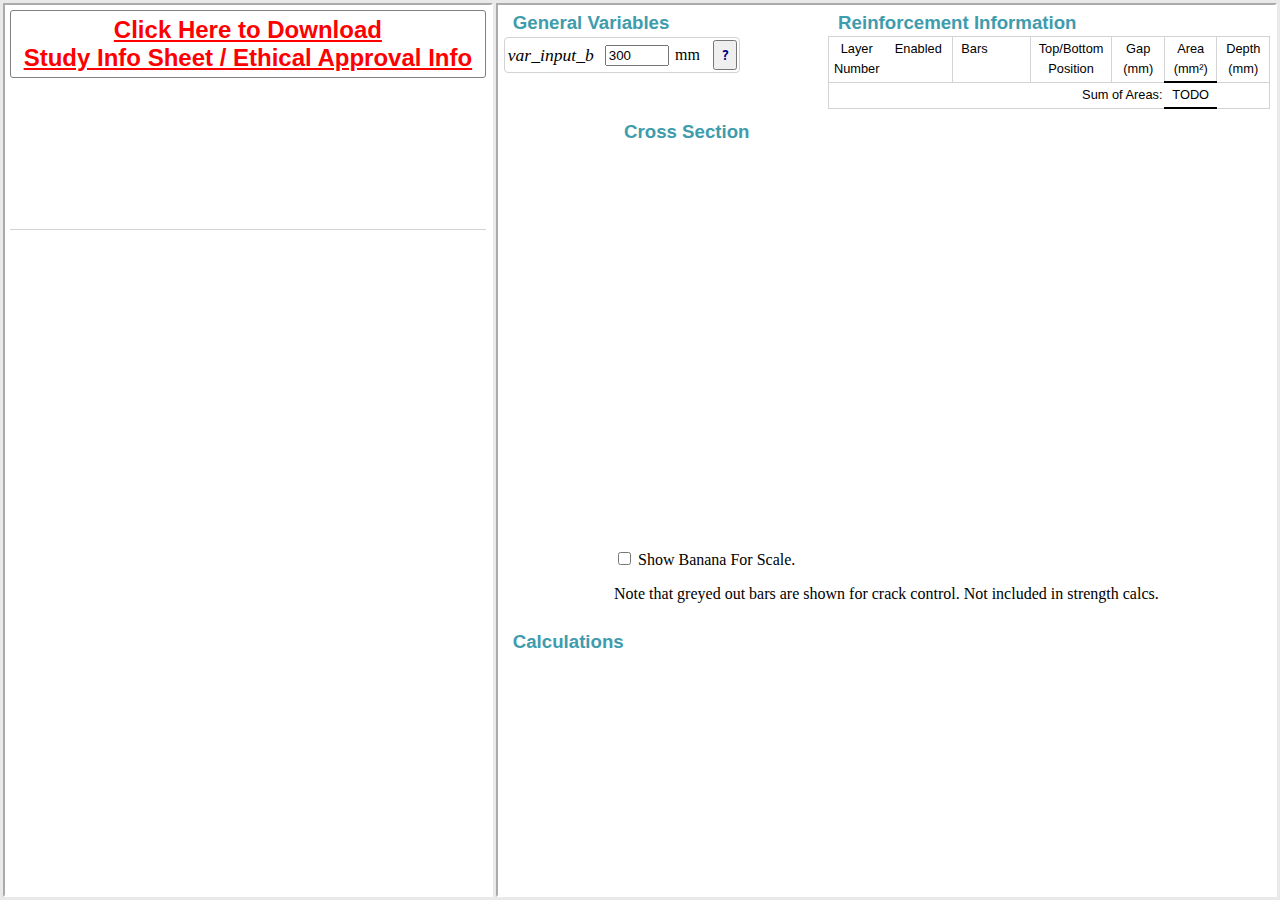
==== commit eec17284: "0.5 hr tidy and compress" ====
--- a/deploy/index_closure.htm
+++ b/deploy/index_closure.htm
@@ -31,7 +31,8 @@
 		});
 	</script>
 	
-<script type="text/javascript" src="js/mathjax/MathJax.js"></script>
+<script type="text/javascript" src="http://cdn.mathjax.org/mathjax/latest/MathJax.js?config=TeX-AMS-MML_HTMLorMML"></script><!---->
+<!--<script type="text/javascript" src="js/mathjax/MathJax.js"></script>-->
 
 </head>
 
@@ -135,11 +136,7 @@
 	
 	
 </body>
-
-
-<!--<script src = "js/out/main.js"></script>-->
 <script>
-
 if(void 0===calc)var calc={};
 calc.alpha2=new function(){CalcDiv.call(this);this.updateTitle=function(){this.title='<a href="#help_bar_alpha2"> &alpha;<sub>2</sub></a> = '+b.alpha2.toFixed(2)+' &nbsp;&nbsp;&nbsp;and&nbsp;&nbsp;&nbsp; <a href="#help_bar_gamma">&gamma;</a> = '+b.gamma.toFixed(2)}.bind(this);this.update=function(){var a=function(a){return"<p>"+a+"</p>"},d;d=""+a("$$$\\begin{aligned}\\alpha_2 &= 1.0 - 0.003 f'_c \\\\&= 1.0-0.003\\times "+b.fc.toFixed(0)+"\\\\&= "+(1-.003*b.fc).toFixed(2)+"\\end{aligned}$$$");d+=a("where $$$0.67 \\le \\alpha_2 \\le 0.85 $$$");
 d+=a(" &there4; $$$\\alpha_2 = "+b.alpha2.toFixed(2)+" $$$");var c;c=""+a("$$$\\begin{aligned}\\gamma &= 1.05 - 0.007 f'_c \\\\&= 1.05-0.007\\times "+b.fc.toFixed(0)+"\\\\&= "+(1.05-.007*b.fc).toFixed(2)+"\\end{aligned}$$$");c+=a("where $$$0.67 \\le \\gamma \\le 0.85 $$$");c+=a(" &there4; $$$\\gamma = "+b.gamma.toFixed(2)+" $$$");this.content=a("From AS3600 Section 8.1.3(b)(ii)")+'<table style="width:100%;"><tr><td>'+d+"</td><td>"+c+"</td></tr></table>";this.updateMathJax()}.bind(this);this.on("init",
@@ -178,7 +175,7 @@
 this.b/2*c+30,h);a.strokeStyle="#AAAAAA";a.lineWidth=1;a.beginPath();a.moveTo(this.b/2*c+3,(-this.D/2+f.depth)*c);a.bezierCurveTo(this.b/2*c+15,(-this.D/2+f.depth)*c,this.b/2*c+15,h,this.b/2*c+27,h);a.stroke()}g=[];0===d[0].offset&&"highest"===d[0].from?last_depth=d[0].depth:(g.push({number:Math.floor((this.b-2*this.cover-2*this.df)/310)+2,diameter:10,depth:this.cover+this.df+5}),last_depth=g[g.length-1].depth);for(e=0;e<d.length;e++)if(h=d[e].depth-last_depth,300>h)last_depth=d[e].depth;else for(f=
 Math.ceil(h/300),h/=f,k=0;k<f-1;k++)last_depth+=h,g.push({number:2,diameter:10,depth:last_depth});a.fillStyle="#CCCCCC";for(e=0;e<g.length;e++)for(f=g[e],h=(this.b-2*(this.cover+this.df)-f.diameter)/(f.number-1),k=0;k<f.number;k++)a.fillCircle((-this.b/2+this.cover+this.df+f.diameter/2+k*h)*c,(-this.D/2+f.depth)*c,f.diameter/2*c);a.restore();return"ended draw normally"};Beam.prototype.drawStressBlock=function(a){var d=a.canvas;a.setLineDash||(console.warn("Your browser isnt able to draw dashed lines :("),a.setLineDash=function(){});a.font="12px serif";a.textBaseline="top";a.textAlign="left";var c=d.height-70,e=d.width-4,g=function(a){return m/this.b*a}.bind(this),f=function(a){return l/this.D*a}.bind(this),h=this.dn,k=this.Ts_centroid_depth_from_dn(h),m=100,l=Math.max(100,Math.min(c,this.D/this.b*m)),c=f(h);f(k);a.clearRect(0,0,d.width,d.height);a.save();a.translate(2,
 40);a.save();a.textBaseline="top";a.textAlign="left";a.font="15px sans-serif";a.fillStyle="grey";a.fillText("CROSS-SECTION",0,-38);a.restore();a.setLineDash([4,4,12,4]);a.beginPath();a.strokeStyle="grey";a.lineWidth=1;a.moveTo(-10,c);a.lineTo(e+10,c);a.stroke();a.fillStyle="grey";a.fillText("dn = "+h.toFixed(0)+"mm",m+5,c+2);a.setLineDash([]);CanvasPatterns.set2x2Hatch(a,"limegreen");a.fillRect(0,0,m,c*this.gamma);a.fillStyle="limegreen";a.textBaseline="bottom";a.fillText("\u0263dn = "+(h*this.gamma).toFixed(0)+
-"mm",m+5,c*this.gamma-2);a.lineWidth=2;a.strokeStyle="black";a.strokeRect(0,0,m,l);for(d=0;d<this.reo.length;d++){var e=this.reo[d],k=.1*m,n=.8*m/(e.number-1),q=this.layer_strain_from_layer_dn(e,h);a.fillStyle=0<q?"red":"blue";for(var p=Math.max(2,Math.min(g(10),f(10))),t=1.8*p,s=0;s<e.number;s++)0<q?a.fillCircle(k+n*s,f(e.depth),p):a.fillRect(k+n*s-t/2,f(e.depth)-t/2,t,t)}a.translate(200,0);a.save();a.textBaseline="top";a.textAlign="center";a.font="15px sans-serif";a.fillStyle="grey";a.fillText("STRAIN DIAGRAM",
+"mm",m+5,c*this.gamma-2);a.lineWidth=2;a.strokeStyle="black";a.strokeRect(0,0,m,l);for(d=0;d<this.reo.length;d++){var e=this.reo[d],k=.1*m,n=.8*m/(e.number-1),s=this.layer_strain_from_layer_dn(e,h);a.fillStyle=0<s?"red":"blue";for(var p=Math.max(2,Math.min(g(10),f(10))),t=1.8*p,q=0;q<e.number;q++)0<s?a.fillCircle(k+n*q,f(e.depth),p):a.fillRect(k+n*q-t/2,f(e.depth)-t/2,t,t)}a.translate(200,0);a.save();a.textBaseline="top";a.textAlign="center";a.font="15px sans-serif";a.fillStyle="grey";a.fillText("STRAIN DIAGRAM",
 0,-38);a.restore();g=function(a,c){return c?-Math.min(.0025,Math.max(-.0025,this.strain_from_d_dn(a,h)))/.0025*60:-this.strain_from_d_dn(a,h)/.003*10}.bind(this);60<Math.abs(g(this.D))&&(g=function(a,c){if(c)return-Math.min(.0025,Math.max(-.0025,this.strain_from_d_dn(a,h)))/.0025*60;var d=this.strain_from_d_dn(a,h),e=Math.abs(this.strain_from_d_dn(this.D,h));return-d/e*60}.bind(this));CanvasPatterns.setHorizontalLine(a,"#FFC9FF");a.lineWidth=1;a.strokeStyle="magenta";a.beginPath();a.moveTo(0,0);a.lineTo(g(0),
 0);a.lineTo(g(this.D),l);a.lineTo(0,l);a.fill();a.stroke();a.fillStyle="magenta";a.textAlign="left";a.textBaseline="bottom";a.fillText("\u03b5cmax = 0.003",g(0),-2);for(d=0;d<this.reo.length;d++)e=this.reo[d],k=this.layer_strain_from_layer_dn(e,h,!0),0<k?(a.strokeStyle="red",a.fillStyle="red"):(a.strokeStyle="blue",a.fillStyle="blue"),a.lineWidth=2,a.beginPath(),a.moveTo(0,f(e.depth)),a.lineTo(g(e.depth),f(e.depth)),a.stroke(),a.textAlign="left",a.textBaseline="middle",a.fillText("\u03b5s"+d+" = "+
 k.toFixed(4)+(.0025<Math.abs(k)?" yield":" elast"),10,f(e.depth));a.lineWidth=2;a.strokeStyle="black";a.beginPath();a.moveTo(0,0);a.lineTo(0,l);a.stroke();a.translate(180,0);a.save();a.textBaseline="top";a.textAlign="center";a.font="15px sans-serif";a.fillStyle="grey";a.fillText("FORCE DIAGRAM",0,-38);a.restore();CanvasPatterns.set2x2Hatch(a,"limegreen");a.lineWidth=1;a.strokeStyle="limegreen";a.fillRect(0,0,50,c*this.gamma);a.strokeRect(0,0,50,c*this.gamma);a.fillStyle="limegreen";a.textAlign="center";
@@ -198,7 +195,7 @@
 "Ixx",{get:function(){return this.b*Math.pow(this.D,3)/12}.bind(this)});this.toString=function(){return JSON.stringify(this).replace(/,/g,",\n")}.bind(this);Object.defineProperty(this,"Ag",{get:function(){return this.b*this.D}.bind(this)});Object.defineProperty(this,"p",{get:function(){return this.Ast/this.b/this.D}.bind(this)});Object.defineProperty(this,"beta",{get:function(){return this.Ast/this.b/this.D}.bind(this)});this.create()};CanvasRenderingContext2D.prototype.moveToV=function(a){this.moveTo(a.x,a.y)};CanvasRenderingContext2D.prototype.lineToV=function(a){this.lineTo(a.x,a.y)};CanvasRenderingContext2D.prototype.arrowv=function(a,d,c){this.beginPath();this.moveTo(a.x,a.y);this.lineTo(d.x,d.y);this.stroke();a=Math.atan2(d.y-a.y,d.x-a.x);this.save();this.translate(d.x,d.y);this.rotate(a-Math.PI/2);this.beginPath();this.moveTo(-.3*c,-1*c);this.lineTo(0,0);this.lineTo(.3*c,-1*c);this.stroke();this.restore()};
 CanvasRenderingContext2D.prototype.arrow=function(a,d,c,e,g){this.beginPath();this.moveTo(a,d);this.lineTo(c,e);this.stroke();a=Math.atan2(e-d,c-a);this.save();this.translate(c,e);this.rotate(a-Math.PI/2);this.beginPath();this.moveTo(-.3*g,-1*g);this.lineTo(0,0);this.lineTo(.3*g,-1*g);this.stroke();this.restore()};CanvasRenderingContext2D.prototype.circle=function(a,d,c){this.arc(a,d,Math.max(0,c),0,2*Math.PI)};
 CanvasRenderingContext2D.prototype.fillCircle=function(a,d,c){this.beginPath();this.circle(a,d,c);this.fill()};CanvasRenderingContext2D.prototype.strokeCircle=function(a,d,c){this.beginPath();this.circle(a,d,c);this.stroke()};CanvasRenderingContext2D.prototype.fillStrokeCircle=function(a,d,c){this.beginPath();this.circle(a,d,c);this.fill();this.stroke()};
-CanvasRenderingContext2D.prototype.sharpLine=function(a,d,c,e,g,f,h,k){a=Math.round(a);d=Math.round(d);c=Math.round(c);e=Math.round(e);for(var m=this.getImageData(0,0,this.canvas.width,this.canvas.height),l,n=Math.abs(c-a),q=a<c?1:-1,p=Math.abs(e-d),t=d<e?1:-1,s=(n>p?n:-p)/2;;){l=4*a+4*this.canvas.width*d;m.data[l+0]=g;m.data[l+1]=f;m.data[l+2]=h;m.data[l+3]=k;if(a===c&&d===e)break;l=s;l>-n&&(s-=p,a+=q);l<p&&(s+=n,d+=t)}this.putImageData(m,0,0)};
+CanvasRenderingContext2D.prototype.sharpLine=function(a,d,c,e,g,f,h,k){a=Math.round(a);d=Math.round(d);c=Math.round(c);e=Math.round(e);for(var m=this.getImageData(0,0,this.canvas.width,this.canvas.height),l,n=Math.abs(c-a),s=a<c?1:-1,p=Math.abs(e-d),t=d<e?1:-1,q=(n>p?n:-p)/2;;){l=4*a+4*this.canvas.width*d;m.data[l+0]=g;m.data[l+1]=f;m.data[l+2]=h;m.data[l+3]=k;if(a===c&&d===e)break;l=q;l>-n&&(q-=p,a+=s);l<p&&(q+=n,d+=t)}this.putImageData(m,0,0)};
 CanvasRenderingContext2D.prototype.sharpLineV=function(a,d,c,e,g,f){this.sharpLine(a.x,a.y,d.x,d.y,c,e,g,f)};CanvasRenderingContext2D.prototype.setPixel=function(a,d,c,e,g,f){var h=this.getImageData(0,0,this.canvas.width,this.canvas.height);a=4*a+4*this.canvas.width*d;h.data[a+0]=c;h.data[a+1]=e;h.data[a+2]=g;h.data[a+3]=f;this.putImageData(h,0,0)};CanvasPatterns=new function(){this.set2x2Hatch=function(a,d){var c=document.createElement("canvas"),e=c.getContext("2d");c.width=2;c.height=2;e.fillStyle=d;e.fillRect(0,0,1,1);e.fillRect(0,1,1,1);a.fillStyle=a.createPattern(c,"repeat")};this.setHorizontalLine=function(a,d){var c=document.createElement("canvas"),e=c.getContext("2d");c.width=1;c.height=6;e.fillStyle=d;e.fillRect(0,0,1,1);a.fillStyle=a.createPattern(c,"repeat")}};function CalcDiv(){EventDispatcher.call(this);this.contentdiv=this.topdiv=this.body=null;this._collapsed=!1;this.init=function(){this.body=this.body||document.createElement("div");this.body.innerHTML='<div class="CalcDiv">\r\n\t\t\t<table class="topdiv">\r\n\t\t\t\t<tr>\r\n\t\t\t\t\t<td style="width:30px;padding-right:10px;">\r\n\t\t\t\t\t\t<button class="minmaxbutton" title="Show workings.">+</button>\r\n\t\t\t\t\t</td>\r\n\t\t\t\t\t<td class="titlediv">\r\n\t\t\t\t\t\t[Title]\r\n\t\t\t\t\t</td>\r\n\t\t\t\t</tr>\r\n\t\t\t</table>\r\n\t\t\t<div class="contentdiv" style="display: none;">\r\n\t\t\t\t<p>[Content]</p>\r\n\t\t\t</div>\r\n\t\t</div>';
 this.topdiv=this.body.querySelector(".topdiv");this.minmaxbutton=this.body.querySelector(".minmaxbutton");this.titlediv=this.body.querySelector(".titlediv");this.contentdiv=this.body.querySelector(".contentdiv");this._collapsed=!0;this.dispatch("init",null)}.bind(this);this.appendTo=function(a){this.init();a.appendChild(this.body);this.topdiv.addEventListener("click",this.toggleCollapse,!1);this.dispatch("added")}.bind(this);this.toggleCollapse=function(){this.collapsed=!this.collapsed}.bind(this);
 this.updateMathJax=function(){MathJax.Hub.Queue(["Typeset",MathJax.Hub,this.body])}.bind(this);Object.defineProperty(this,"collapsed",{get:function(){return this._collapsed}.bind(this),set:function(a){this._collapsed=a;this.contentdiv.style.display=a?"none":"";a?(this.minmaxbutton.innerHTML="+",this.dispatch("hide")):(this.minmaxbutton.innerHTML="-",this.dispatch("show"))}.bind(this)});Object.defineProperty(this,"title",{get:function(){return this.titlediv.innerHTML}.bind(this),set:function(a){this.titlediv.innerHTML=
@@ -211,8 +208,8 @@
 100))}.bind(this);this.init=function(){this.buildBar();try{MathJax.Hub.Queue(["Typeset",MathJax.Hub])}catch(a){console.log("Failed to typeset help bar",a)}ttips.grab(this.host)}.bind(this);this.buildBar=function(){function a(c){var d="";c.id&&(d+='<a href="#help_bar_'+c.id+'">');d+='<table class="help_bar_link" data-tooltip="'+c.description+'"><tr>';d+='<td class="c1">$$$'+c.notation+'$$$</td><td class="c2">'+c.name+"</td>";d+="</tr></table>";c.id&&(d+="</a>");return d}function c(c,f){var h=e("help_bar_"+
 c.id,"helpblock"),g;g='<a href="#help_block_index" style="display:block;line-height:40px;height:40px;text-align:center;">Back to Help Index.</a>'+("<h1>"+(c.notation?"$$$"+c.notation+"$$$ ":"")+c.name+(c.unit?" ("+c.unit+")":"")+"</h1>");c.description&&(g+="<p><b>"+c.description+"</b></p>");g+=c.docs;if(0<c.coderef.length){g+='<table class="help_bar_coderef">';for(var k=0;k<c.coderef.length;k++)g+='<tr><td class="c1">'+c.coderef[k].ref+'</td><td class="c2">'+c.coderef[k].data+"</td></tr>";g+="</table>"}if(0<
 c.related.length)for(g+="<h2>Related:</h2>",c.related.sort(),k=0;k<c.related.length;k++)try{g+=a(f[c.related[k]])}catch(t){g+=a({id:"",notation:"",name:c.related[k]})}h.innerHTML=g;h.style.display="none";return h}function e(a,c){var d=document.createElement("div");d.id=a||"";d.className=c||"";return d}var g=e("help_bar_index","helpblock");this.host.appendChild(g);var f=[],h;for(h in this.data)f.push(this.data[h]);f.sort(function(a,c){return a.unicode.localeCompare(c.unicode)});h="<div><h1>Help Index</h1>";
-for(var k=0;k<f.length;k++)this.host.appendChild(c(f[k],this.data)),h+=a(f[k]);g.innerHTML=h+"</div>"}.bind(this);this.hideAll=function(){for(var a=this.host.children,c=0;c<a.length;c++)a[c].style.display="none"}.bind(this);this.hashChangeListener=function(a){var c=void 0;if("string"===typeof a)c=a.split("#")[1];else try{c=a.newURL.split("#")[1]}catch(e){c=window.location.hash.split("#")[1]}this.hideAll();c?(a=this.host.querySelector("#"+c))||(a=this.host.querySelector("#help_bar_index")):a=this.host.querySelector("#help_bar_index");
-a.style.display=""}.bind(this);window.open("#","_self");this.startload()};var vin={};vin.b=new VarInput("b","$$$b$$$","number",300,"mm");vin.D=new VarInput("Depth","$$$D$$$","number",600,"mm");vin.cover=new VarInput("cover","Cover","number",25,"mm");vin.df=new VarInput("dfitments","$$$d_f$$$","number",10,"mm",[10,12,13,14,15,15,17,18,19,20]);vin.eclass=new VarInput("eclass","E. Class","text","A1","","A1 A2 B1 B2 C1 C2".split(" "));vin.fc=new VarInput("fc","$$$f'_c$$$","number",32,"MPa",[20,25,32,40,50,65,80,100]);
+for(var k=0;k<f.length;k++)this.host.appendChild(c(f[k],this.data)),h+=a(f[k]);g.innerHTML=h+"</div>"}.bind(this);this.hideAll=function(){for(var a=this.host.children,c=0;c<a.length;c++)a[c].style.display="none"}.bind(this);this.hashChangeListener=function(a){var c=void 0;if("string"===typeof a)c=a.split("#")[1];else try{c=a.newURL.split("#")[1]}catch(e){c=window.location.hash.split("#")[1]}this.hideAll();if(c)(a=this.host.querySelector("#"+c))?a.style.display="":this.host.querySelector("#help_bar_index");
+else if(a=this.host.querySelector("#help_bar_index"))a.style.display=""}.bind(this);window.open("#","_self");this.startload()};var vin={};vin.b=new VarInput("b","$$$b$$$","number",300,"mm");vin.D=new VarInput("Depth","$$$D$$$","number",600,"mm");vin.cover=new VarInput("cover","Cover","number",25,"mm");vin.df=new VarInput("dfitments","$$$d_f$$$","number",10,"mm",[10,12,13,14,15,15,17,18,19,20]);vin.eclass=new VarInput("eclass","E. Class","text","A1","","A1 A2 B1 B2 C1 C2".split(" "));vin.fc=new VarInput("fc","$$$f'_c$$$","number",32,"MPa",[20,25,32,40,50,65,80,100]);
 for(var i in vin)vin[i].appendTo(document.querySelector("#invardiv-content")),vin[i].on("change",function(){mainUpdateListener()});
 vin.b.validate=function(a){void 0==a.value||null==a.value||isNaN(a.value)?a.warning.push('<a href="#help_bar_b">b</a>  Should not be left blank.'):0!==a.value%5&&a.error.push('<a href="#help_bar_b">b</a>  should be rounded to nearest 5mm.');150>a.value&&a.error.push('<a href="#help_bar_b">b</a>  is too small. Beams should be at least '+"150mm".bold()+" wide for this software to work.");2E3<a.value&&a.error.push('<a href="#help_bar_b">b</a>  is too large. Beams should be at most '+"2000mm".bold()+
 " wide for this software to work.");return a};
@@ -241,11 +238,7 @@
 function updateCalculations(){calc_update_timeout_id=null;calc.alpha2.updateTitle();calc.dn.updateTitle();calc.Muo.updateTitle();calc.kuo.updateTitle();calc.phi.updateTitle();calc.phiMuo.updateTitle();calc.checks.updateTitle()}function collapseCalcs(){calc.alpha2.collapsed=!0;calc.dn.collapsed=!0;calc.Muo.collapsed=!0;calc.kuo.collapsed=!0;calc.phi.collapsed=!0;calc.phiMuo.collapsed=!0;calc.checks.collapsed=!0}
 function printcalcs(){var a=window.open("","_blank","width=1500,height=700, top=100,left=100");a.document.write('<link rel="stylesheet" href="style/index.css" type="text/css">');a.document.write('<div style="width:100%;">BEAMCALCS:</div><hr />');for(var d=document.querySelectorAll("canvas"),c=0;c<d.length;c++){var e=a.document.createElement("img");e.src=d[c].toDataURL();a.document.body.appendChild(e);e.style.marginLeft="auto";e.style.marginRight="auto";e.style.display="block"}d=a.document.createElement("div");
 a.document.body.appendChild(d);a.document.body.style.width="calc(100% - 1cm)";a.document.body.style.margin="0.5cm";a.document.body.style.display="block";a.document.body.style.background="white";calc.alpha2.appendTo(d);calc.dn.appendTo(d);calc.Muo.appendTo(d);calc.kuo.appendTo(d);calc.phi.appendTo(d);calc.phiMuo.appendTo(d);calc.checks.appendTo(d);calc.alpha2.collapsed=!1;calc.dn.collapsed=!1;calc.Muo.collapsed=!1;calc.kuo.collapsed=!1;calc.phi.collapsed=!1;calc.phiMuo.collapsed=!1;calc.checks.collapsed=
-!1;MathJax.Hub.Queue(function(){a.print();initCalcs(calculationdiv)})};(function(a){function d(){if(0<l.length){var a=l.pop();n={url:a,after:[],name:getName(a),path:getPath(a),content:""};q.push(n);var d=new XMLHttpRequest;d.open("GET",k+"/"+a,!0);d.onreadystatechange=c;d.ontimeout=function(){alert("nickReqire.js --\x3e Build timed out!")};d.onerror=function(a){};d.timeout=4E3;try{d.send(null)}catch(f){}}else e(q)}function c(a){if(4==a.target.readyState)if(200==a.target.status){var c=a.target.responseText.split(/\r?\n/);n.content=a.target.responseText;for(a=0;a<c.length;a++){if("///*"==
-c[a].substr(0,4)){var e=c[a].substr(5,c[a].length-5);l.push(getPath(n.url)+e);n.after.push(getPath(n.url)+e)}"///~"==c[a].substr(0,4)&&(e=c[a].substr(5,c[a].length-5),l.push(e),n.after.push(e))}d()}else console.warn("nickReqire.js --\x3e File inspection failed: "+n.url)}function e(c){var d,e,f=!1;if(0==c.length)p.push(h),console.log("nickReqire.js --\x3e Was "+h+" the only file you wanted?");else{for(d=0;d<c.length;d++)for(e=d+1;e<c.length;e++)if(c[d].url===c[e].url){c.splice(e,1);d--;break}for(d=
-0;d<c.length;d++)0==c[d].after.length&&(".js"==c[d].name.substr(c[d].name.length-3)&&(a.compiled=a.compiled+"\n"+c[d].content),p.push(c[d].url),c.splice(d--,1));for(var k=1E3;0<c.length&&0<k;)for(k--,d=0;d<c.length;d++){f=!0;for(e=0;e<c[d].after.length;e++)if(-1==p.indexOf(c[d].after[e])){f=!1;break}f&&(a.compiled=a.compiled+"\n"+c[d].content,p.unshift(c[d].url),c.splice(d--,1))}if(0<c.length)throw console.log(c),Error("nickReqire.js --\x3e Cross dependancy error!");}g()}function g(){if(0<p.length){var a=
-p.pop();if(".css"==a.substr(a.length-4)){var c=document.createElement("link");c.onload=g;c.rel="stylesheet";c.type="text/css";c.href=k+"/"+a}else c=document.createElement("script"),c.onload=g,c.src=k+"/"+a;document.head.appendChild(c)}}try{var f=document.querySelectorAll("[data-main]"),h=f[0].getAttribute("data-main"),k=f[0].getAttribute("data-root")}catch(m){console.log("nickReqire.js --\x3e Could not find [data-main] or [data-root] in document");return}var l=[h],n=null,q=[],p=[];a.compiled="";d()})(window);
-function getName(a){for(var d="",c=a.length-1;0<=c;c--)if("/"!=a[c])d=a[c]+d;else break;return d}function getPath(a){var d=getName(a).length;return a.substring(0,a.length-d)};function ProTips(a){this.body=a;this.tips_div=this.body.querySelector(".tips");this.feedback_div=this.body.querySelector(".feedback");this.tips=[];this.add=function(a,c){this.tips.push({target:a,tip:c});a.addEventListener("mouseover",this.over);a.addEventListener("mouseout",this.out)}.bind(this);this.addElemSelector=function(a,c,e){a=a.querySelectorAll(c);for(c=0;c<a.length;c++)this.add(a[c],e)}.bind(this);this.tip_from_target=function(a){for(var c=0;c<this.tips.length;c++)if(this.tips[c].target===
+!1;MathJax.Hub.Queue(function(){a.print();initCalcs(calculationdiv)})};function ProTips(a){this.body=a;this.tips_div=this.body.querySelector(".tips");this.feedback_div=this.body.querySelector(".feedback");this.tips=[];this.add=function(a,c){this.tips.push({target:a,tip:c});a.addEventListener("mouseover",this.over);a.addEventListener("mouseout",this.out)}.bind(this);this.addElemSelector=function(a,c,e){a=a.querySelectorAll(c);for(c=0;c<a.length;c++)this.add(a[c],e)}.bind(this);this.tip_from_target=function(a){for(var c=0;c<this.tips.length;c++)if(this.tips[c].target===
 a)return this.tips[c].tip}.bind(this);this.over=function(a){this.tips_div.style.color="black";for(a=a.target;void 0===this.tip_from_target(a)&&a!==document.body;)a=a.parentElement;this.tips_div.innerHTML=this.tip_from_target(a)}.bind(this);this.out=function(a){this.tips_div.style.color="lightgrey";this.tips_div.innerHTML="Roll your mouse over something to get a tooltip here!"}.bind(this);this.grab=function(a){try{var c=a.querySelectorAll("*")}catch(e){console.log("protips could not grab from "+a);
 return}for(a=0;a<c.length;a++)c[a].getAttribute("data-tooltip")&&this.add(c[a],c[a].getAttribute("data-tooltip"))}.bind(this);this.setError=function(a,c){var e="";a&&0<a.length&&(e+='<ul class="errorlist"><li>'+a.join("</li><li>")+"</li></ul>");c&&0<c.length&&(e+='<ul class="warninglist"><li>'+c.join("</li><li>")+"</li></ul>");this.feedback_div.innerHTML=e;this.feedback_div.style.backgroundColor=0<a.length+c.length?"yellow":""}.bind(this);this.updateMathJax=function(){if(document.body.contains(this.body))try{MathJax.Hub.Queue(["Typeset",
 MathJax.Hub,this.body])}catch(a){}}.bind(this)};function ReoInput(a){this.manager=a;EventDispatcher.call(this);this.diameters=[10,12,16,20,24,28,32,36,40];this.areas=[78,113,201,314,452,616,804,1020,1260];this.masses=[.632,.91,1.619,2.528,3.64,4.955,6.471,8.91,10.112];this._isFirstRow=!1;this.create=function(){this.body=document.createElement("tr");this.body.className="reoinput";this.body.innerHTML='\r\n\t\t<td class="layernum">#</td>\r\n\t\t<td><input type="checkbox" class="enabled"></td>\r\n\t\t<td style="white-space:nowrap;"><input class="barcode" required value="2N10"/> <span class="offmessage" style="display:none;color:lightgrey;">&#8592; Click here to add a new row</span></td>\r\n\t\t<td><button class="more" tabindex="-1">+</button><button class="less" tabindex="-1">-</button></td>\r\n\t\t<td><select class="from"><option value="highest">&#8593; Top</option><option value="lowest" selected>&#8595; Bottom</option></select></td>\r\n\t\t<td><input type="number" class="offset" value="0" required/></td>\r\n\t\t\r\n\t\t<td class="area">--</td>\r\n\t\t<td class="depth">0</td>\r\n\t\t';
@@ -261,13 +254,13 @@
 (this.enabledCheckbox.disabled=!1,this.offsetInput.disabled=!1,this.fromInput.disabled=!1,this.offsetInput.style.visibility="",this.fromInput.style.visibility="")}.bind(this)});this.update=function(){this.enabled?(this.body.style.color="",this.areaOutput.innerHTML=this.area,this.offsetInput.style.display="",this.fromInput.style.display="",this.moreButton.style.display="",this.lessButton.style.display="",this.barcodeInput.style.display="",this.offMessageOutput.style.display="none",this.isHighestHighestRow&&
 (0!==this.offest&&(this.offset=0),this.offsetInput.style.display="none")):(this.areaOutput.innerHTML="",this.body.style.color="grey",this.offsetInput.style.display="none",this.fromInput.style.display="none",this.moreButton.style.display="none",this.lessButton.style.display="none",this.barcodeInput.style.display="none",this.offMessageOutput.style.display="");this.update_validity();this.dispatch("update",this)}.bind(this);this.change=function(){this.dispatch("change",this)}.bind(this);this.update_validity=
 function(){0<this.getValidity().error.length?(this.body.style.backgroundColor="lightyellow",this.body.style.color="red"):(this.body.style.backgroundColor="",this.body.style.color="")}.bind(this);this.more=function(){var a=parseInt(vin.b.value);parseInt(vin.D.value);var c=parseInt(vin.df.value),e=parseInt(vin.cover.value),a=a-2*e-2*c;this.barcode=this.isAtLowestPosition||this.isAtHighestPosition?this._more_less_barcode(!0,10,300,20,a,this.area)||this.barcode:this._more_less_barcode(!0,2,Infinity,20,
-a,this.area)||this.barcode}.bind(this);this.less=function(){var a=parseInt(vin.b.value);parseInt(vin.D.value);var c=parseInt(vin.df.value),e=parseInt(vin.cover.value),a=a-2*e-2*c;this.barcode=this.isAtLowestPosition||this.isAtHighestPosition?this._more_less_barcode(!1,10,300,20,a,this.area)||this.barcode:this._more_less_barcode(!1,2,Infinity,20,a,this.area)||this.barcode}.bind(this);this._more_less_barcode=function(a,c,e,g,f,h){var k=[],m,l,n,q,p;for(m=2;m<=c;m++)for(n=0;n<this.diameters.length;n++)l=
-this.diameters[n],q=l*m+(m-1)*g,p=l*m+(m-1)*e,f>=q&&f<=p&&k.push({number:m,diameter:l,area:this.areas[n]*m});if(0==k.length)return console.log("never was possible combinations error"),"2N10";k.sort(function(c,e){return a?c.area-e.area:e.area-c.area});for(e=c=0;e<k.length-1;e++)c=Math.abs(k[e].area-k[e+1].area),50<c&&(k[e].number<k[e+1].number?k.splice(e+1,1):k[e].number>k[e+1].number&&(k.splice(e,1),e--));for(e=c=0;e<k.length-1;e++)c=Math.abs(k[e].area-k[e+1].area),50<c&&(k[e].number<=k[e+1].number/
+a,this.area)||this.barcode}.bind(this);this.less=function(){var a=parseInt(vin.b.value);parseInt(vin.D.value);var c=parseInt(vin.df.value),e=parseInt(vin.cover.value),a=a-2*e-2*c;this.barcode=this.isAtLowestPosition||this.isAtHighestPosition?this._more_less_barcode(!1,10,300,20,a,this.area)||this.barcode:this._more_less_barcode(!1,2,Infinity,20,a,this.area)||this.barcode}.bind(this);this._more_less_barcode=function(a,c,e,g,f,h){var k=[],m,l,n,s,p;for(m=2;m<=c;m++)for(n=0;n<this.diameters.length;n++)l=
+this.diameters[n],s=l*m+(m-1)*g,p=l*m+(m-1)*e,f>=s&&f<=p&&k.push({number:m,diameter:l,area:this.areas[n]*m});if(0==k.length)return console.log("never was possible combinations error"),"2N10";k.sort(function(c,e){return a?c.area-e.area:e.area-c.area});for(e=c=0;e<k.length-1;e++)c=Math.abs(k[e].area-k[e+1].area),50<c&&(k[e].number<k[e+1].number?k.splice(e+1,1):k[e].number>k[e+1].number&&(k.splice(e,1),e--));for(e=c=0;e<k.length-1;e++)c=Math.abs(k[e].area-k[e+1].area),50<c&&(k[e].number<=k[e+1].number/
 2?k.splice(e+1,1):k[e+1].number<=k[e].number/2&&(k.splice(e,1),e--));for(e=0;e<k.length;e++)if(a){if(k[e].area>h)return k[e].number+"N"+k[e].diameter}else if(k[e].area<h)return k[e].number+"N"+k[e].diameter;return 0==k.length?(console.log("no possible combinations error"),"2N10"):k[k.length-1].number+"N"+k[k.length-1].diameter}.bind(this);this.getValidity=function(){var a={error:[],warning:[],infos:[]};if(!this.enabled)return a;var c=("Layer "+this.manager.getEnabledRowIndex(this)).bold();if(this.barcodeInput.value.match(/^[0-9]+N[0-9]+$/)){var e=
 parseInt(this.barcodeInput.value.split("N")[0]),g=parseInt(this.barcodeInput.value.split("N")[1]);2>e?a.error.push(c+" has less than 2 bars. At least 2 bars in each layer are required to form a symmetrical reo cage for transportation."):this.isAtHighestPosition||this.isAtLowestPosition||2<e&&a.error.push(c+" has bars floating in mid air! This layer should have only 2 bars.");10<e&&a.error.push(c+" has too many bars (<b>>10</b>). Consider using larger bar diameters instead.");-1===this.diameters.indexOf(g)&&
 a.error.push(c+" non-standard bar diameter. This software can only function with standard deformed bar diameters: ["+this.diameters.join(", ")+"] mm");var f=parseInt(vin.b.value),h=parseInt(vin.df.value),k=parseInt(vin.cover.value),e=(f-2*k-2*h-e*g)/(e-1);20>e&&a.error.push(c+" not enough space between bars (<20mm). Use fewer bars so that aggregate can completely surround the bars and and air bubbles can escape.");(this.isAtHighestPosition||this.isAtLowestPosition)&&300<e&&a.error.push(c+" has too much space between bars (>300mm) for crack control requirements! Only bars which are \u2265 half the diameter of the largest bar can be counted.")}else a.error.push(c+
-' incorrect \'Bars\' column. This software uses the shorthand "<b>2N10</b>" to indicate 2 <a href="#help_bar_reoclass">normal ductility bars</a> with a diameter of 10mm.');this.isAtLowestPosition||this.isAtHighestPosition||20>this.offset&&a.error.push(c+" is too close to another layer. The <b>'Gap' should be at least 20mm</b> so that aggregate can completely surround the bars and and air bubbles can escape.");return a}.bind(this);this.create()};function ReoManager(a,d){EventDispatcher.call(this);this.beam=d;this.body=a;this.rows=[];this.create=function(){var a=this.createReoInput();a.isFirstRow=!0;a.enabled=!0;this.rows.push(a);this.rows.push(this.createReoInput());this.rows.push(this.createReoInput());this.rows.push(this.createReoInput());for(a=this.rows.length-1;0<=a;a--)this.rows[a].appendTo(this.body);this.update()}.bind(this);this.getEnabledRows=function(){for(var a=[],d=0;d<this.rows.length;d++)this.rows[d].enabled&&a.push(this.rows[d]);
-return a}.bind(this);this.getRowIndex=function(a){for(var d=0;d<this.rows.length;d++)if(a===this.rows[d])return d}.bind(this);this.getEnabledRowIndex=function(a){for(var d=this.getEnabledRows(),g=0;g<d.length;g++)if(a===d[g])return g}.bind(this);this.getHighestHighestRow=function(){r=this.getEnabledRows();for(var a=r.length-1;0<=a;a--)if("highest"===r[a].from)return r[a]}.bind(this);this.getLowestLowestRow=function(){r=this.getEnabledRows();for(var a=0;a<r.length;a++)if("lowest"===r[a].from)return r[a]}.bind(this);
+' incorrect \'Bars\' column. This software uses the shorthand "<b>2N10</b>" to indicate 2 <a href="#help_bar_reoclass">normal ductility bars</a> with a diameter of 10mm.');this.isAtLowestPosition||this.isAtHighestPosition||20>this.offset&&a.error.push(c+" is too close to another layer. The <b>'Gap' should be at least 20mm</b> so that aggregate can completely surround the bars and and air bubbles can escape.");return a}.bind(this);this.create()};function ReoManager(a,d){EventDispatcher.call(this);this.beam=d;this.body=a;this.rows=[];this.create=function(){var a=this.createReoInput();a.isFirstRow=!0;a.enabled=!0;this.rows.push(a);this.rows.push(this.createReoInput());this.rows.push(this.createReoInput());this.rows.push(this.createReoInput());for(a=this.rows.length-1;0<=a;a--)this.rows[a].appendTo(this.body);this.update()}.bind(this);this.getEnabledRows=function(){for(var a=[],e=0;e<this.rows.length;e++)this.rows[e].enabled&&a.push(this.rows[e]);
+return a}.bind(this);this.getRowIndex=function(a){for(var e=0;e<this.rows.length;e++)if(a===this.rows[e])return e}.bind(this);this.getEnabledRowIndex=function(a){for(var e=this.getEnabledRows(),d=0;d<e.length;d++)if(a===e[d])return d}.bind(this);this.getHighestHighestRow=function(){r=this.getEnabledRows();for(var a=r.length-1;0<=a;a--)if("highest"===r[a].from)return r[a]}.bind(this);this.getLowestLowestRow=function(){r=this.getEnabledRows();for(var a=0;a<r.length;a++)if("lowest"===r[a].from)return r[a]}.bind(this);
 this.getDepthOfRow=function(a){var d=this.beam.D,g=this.beam.df,f=this.beam.cover,h=this.getEnabledRows();this.getLowestLowestRow();d=d-f-g;g=f+g;for(f=0;f<h.length;f++)if("lowest"===h[f].from){if(h[f]===a)return d-h[f].offset-h[f].diameter/2;d-=h[f].offset+h[f].diameter}for(f=h.length-1;0<=f;f--)if("highest"===h[f].from){if(h[f]===a)return g+h[f].offset+h[f].diameter/2;g+=h[f].offset+h[f].diameter}throw Error("Failed to get depth of row.");}.bind(this);this.createReoInput=function(){var a=new ReoInput(this);
 a.on("update",this.update);a.on("change",this.change);return a}.bind(this);this.change=function(a){this.dispatch("change",this)}.bind(this);this.lock_update=!1;this.update=function(a){this.lock_update||(this.lock_update=!0,this.sort_rows(),this.update_renumberRows(),this.lock_update=!1,this.dispatch("update",this))}.bind(this);this.sort_rows=function(){var a=this.rows,d,g;for(i=0;i<a.length-1;i++)if(d=a[i],g=a[i+1],"highest"===d.from&&!0===d.enabled&&("lowest"===g.from&&!0===g.enabled||!1===g.enabled)||
 !1===d.enabled&&"lowest"===g.from&&!0===g.enabled)this.swap_rows(d,g),i=0}.bind(this);this.swap_rows=function(a,d){var g=a.offset,f=a.barcode,h=a.from,k=a.enabled,m=a.isFirstRow;a.offset=d.offset;a.barcode=d.barcode;a.from=d.from;a.enabled=d.enabled;a.isFirstRow=d.isFirstRow;d.offset=g;d.barcode=f;d.from=h;d.enabled=k;d.isFirstRow=m}.bind(this);this.update_renumberRows=function(){for(var a=0;a<this.rows.length;a++)this.rows[a].layerNumberOutput.innerHTML="",this.rows[a].layerDepthOutput.innerHTML=
@@ -284,11 +277,5 @@
 this.y;this.y=-this.x;this.x=a;return this}.bind(this);this.unit=function(){var a=this.len;this.x/=a;this.y/=a;return this}.bind(this);Object.defineProperty(this,"lenSquared",{get:function(){return this.x*this.x+this.y*this.y}.bind(this)});Object.defineProperty(this,"len",{get:function(){return Math.sqrt(this.lenSquared)}.bind(this)});Object.defineProperty(this,"ang",{get:function(){return Math.atan2(this.y,this.x)}.bind(this)});this.toString=function(){return"<"+this.x.toFixed(2)+", "+this.y.toFixed(2)+
 ">"}.bind(this);this.rounded=function(){this.x=Math.round(this.x);this.y=Math.round(this.y);return this};this.moveTo=function(a){a.moveTo(this.x,this.y);return this}.bind(this);this.lineTo=function(a){a.lineTo(this.x,this.y);return this}.bind(this)};
 
-
-</script>
-
-
-<script>
-///* js/main.js
 </script>
 	</html>